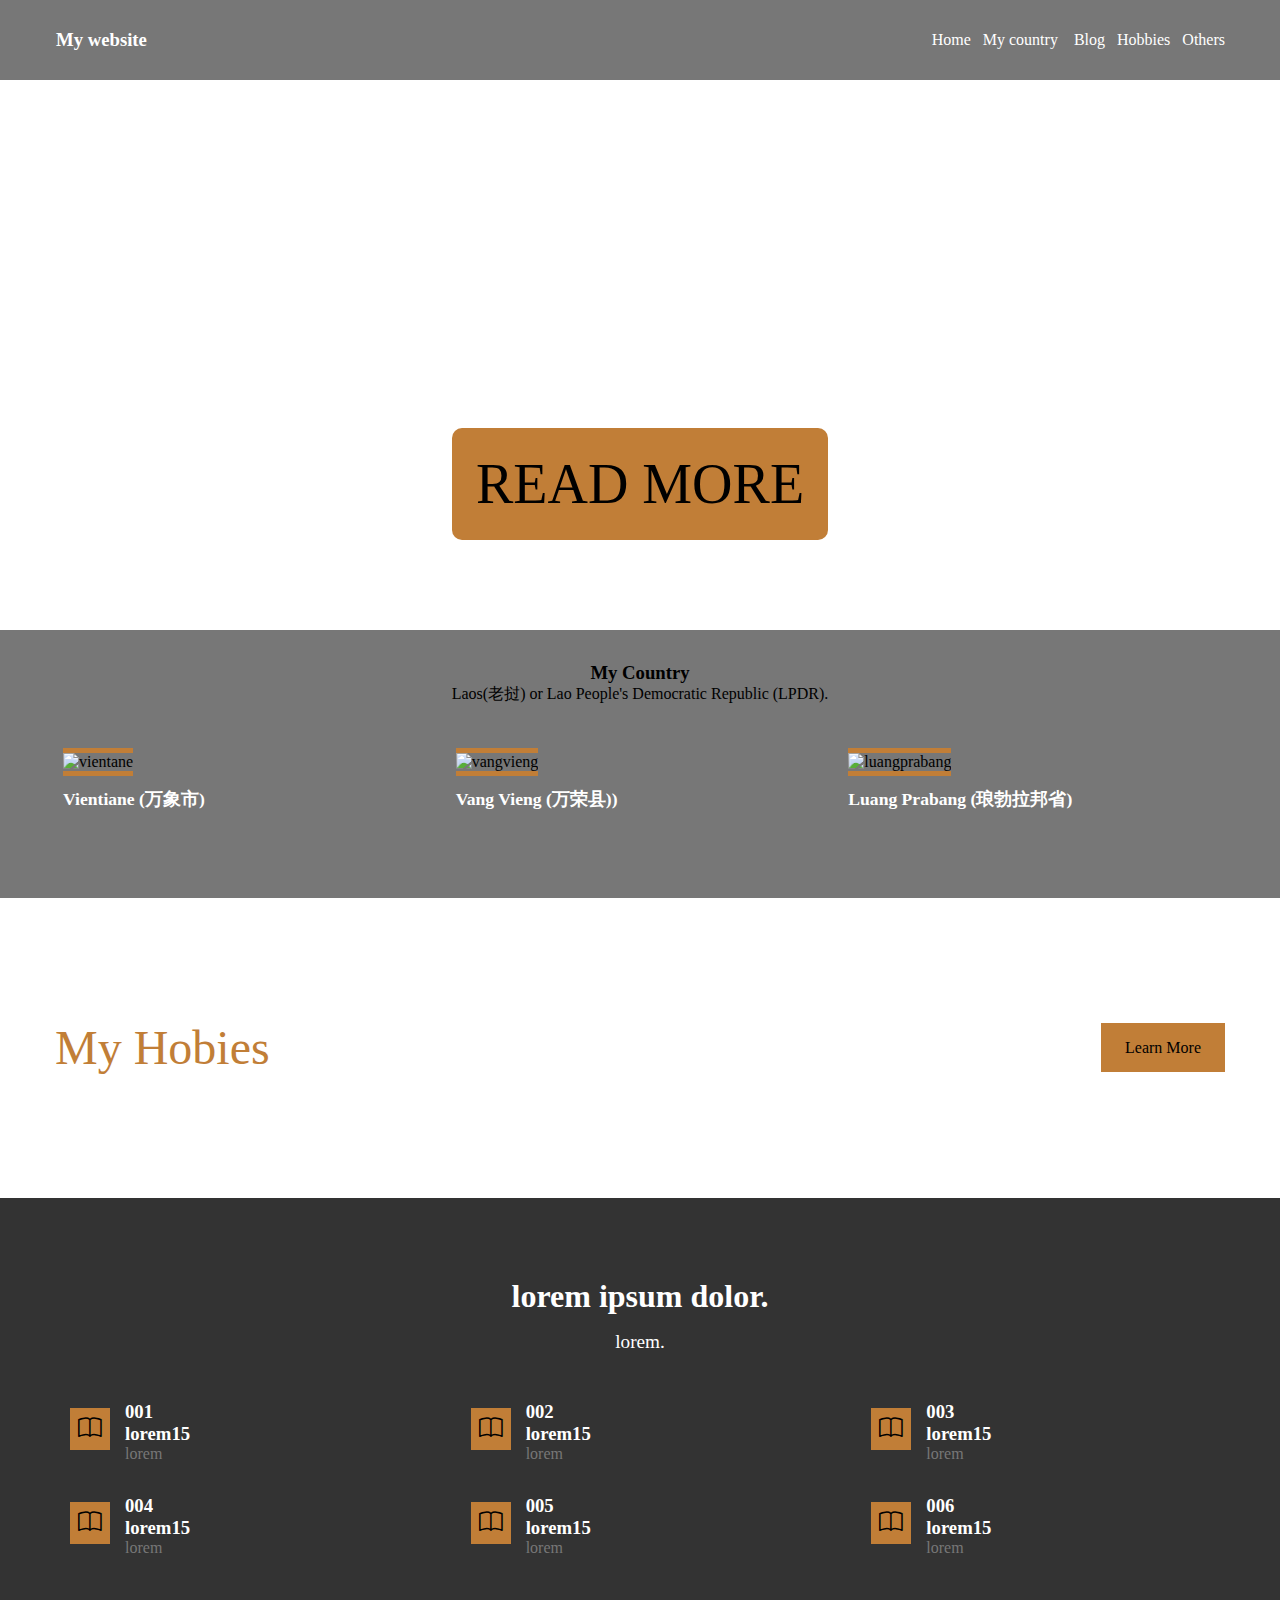
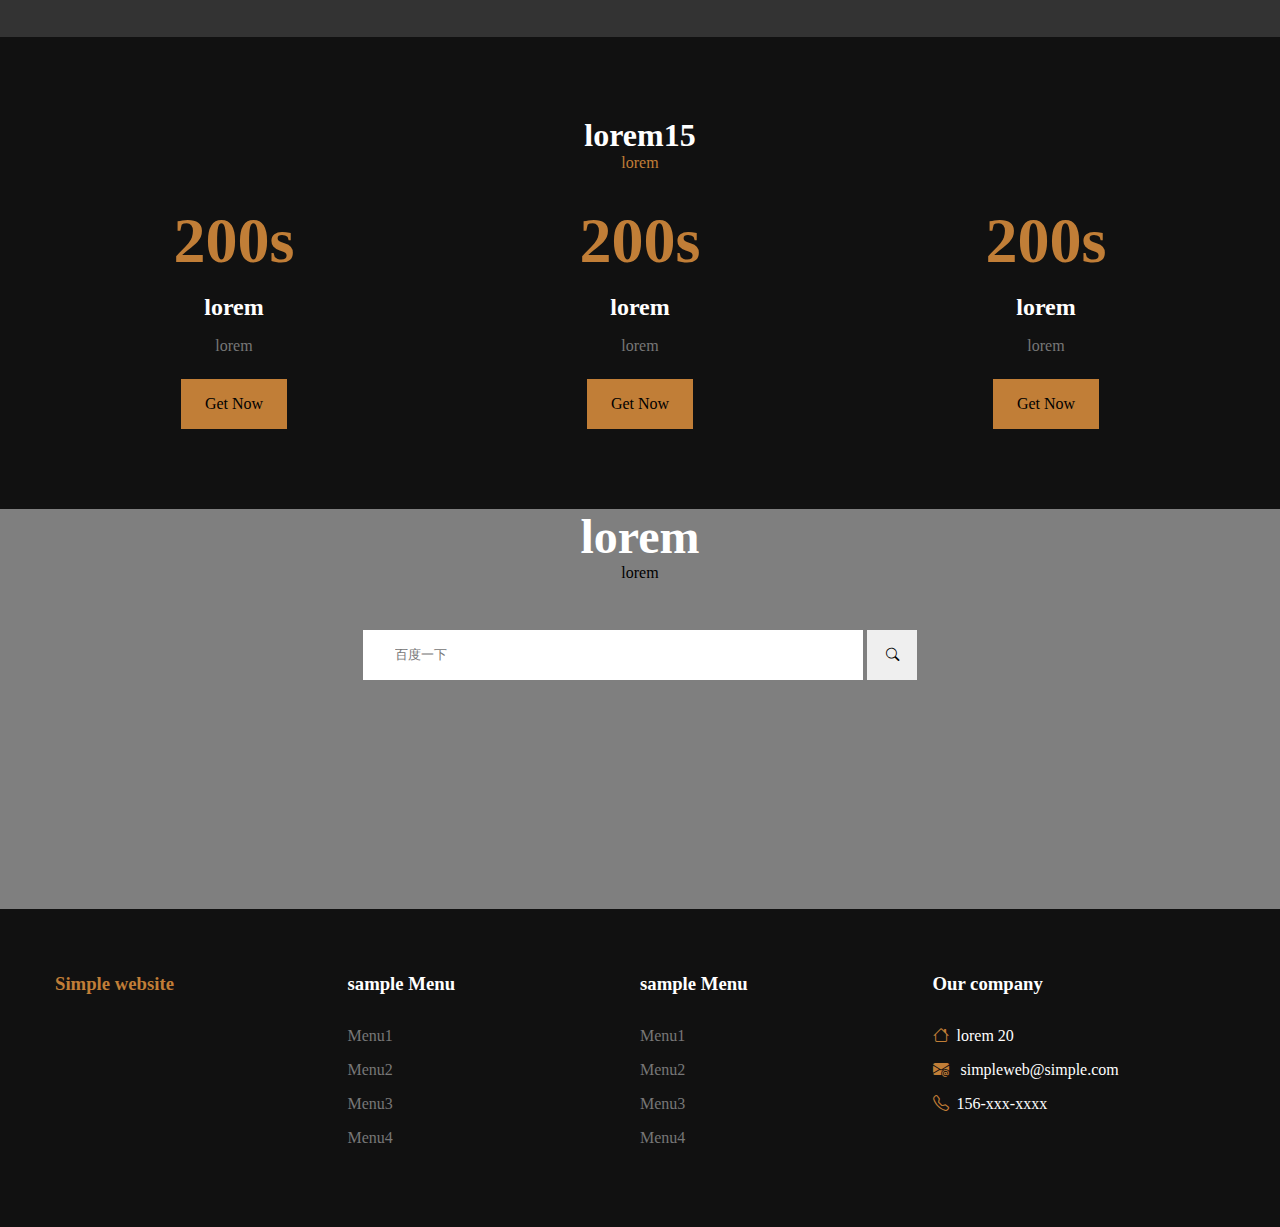
==== index.html @ 522b1e84 "Add files via upload" ====
<!doctype html>
<html>
<head>
<meta charset="utf-8">
<title>Index</title>
<link rel="stylesheet" href="main1.css">
	<link
    rel="stylesheet" href="https://cdnjs.cloudflare.com/ajax/libs/animate.css/4.1.1/animate.min.css"
  />
<link rel="stylesheet" href="https://cdn.jsdelivr.net/npm/bootstrap-icons@1.11.3/font/bootstrap-icons.min.css">
</head>

<body>
	<!-- nav section-->
	<nav>
		<div class="container">
			<div class="nav-con">
				<div class="logo">
					<h3><li><a href="Index.html"> My website </a></li></h3>
				</div>
					<ul class="menu">
						<li><a href="Index.html"> Home </a></li>
						<li><a href="About_Laos.html" target="_blank"> &nbsp; &nbsp;My country&nbsp; &nbsp;&nbsp;</a></li>
						<li><a href="Blog.html" target="_blank"> Blog </a></li>
						<li><a href="Hobbies.html" target="_blank"> &nbsp; &nbsp;Hobbies</a></li>
						<li><a href="others.html" target="_blank"> &nbsp; &nbsp;Others</a></li>
					</ul>
			</div>
		</div>
	</nav>
	<!-- nav section-->
	
	<!-- Banner section-->
	<section class="banner">
		<div class="banner-info">
		  <h1 class="animate__animated animate__pulse animate__repeat-3"> Welcome to My Website </h1>
		  <a  href="#" class="banner-btn"> Read More
			</a>
			</div>
		</section>
	
	<!-- Banner section-->
	
	<!-- Blog section-->
	<section class="blog">
		<div class="container">
			<div class="blog-con"> 
				<div class="blog-tiltle"> 
					<h3> My Country</h3>
					<p> Laos(老挝) or Lao People's Democratic Republic (LPDR). </p>
				</div>
				<div class="blog-post-con">
				 	<div class="blog-post">
						
						<img src="image/thatlung.jpg" alt="vientane"> 
						<h3> Vientiane (万象市) </h3>
					 	
					</div>
					
					<div class="blog-post">
						
					 	<img src="image/vang-vieng.jpg"  alt="vangvieng" >
					  	<h3> Vang Vieng (万荣县)) </h3>
					 	
					 </div>
					<div class="blog-post">
						
					 	<img src="image/luang-prabang.jpg" alt="luangprabang" >
					  	<h3> Luang Prabang (琅勃拉邦省) </h3>
					</div>
				</div>
			</div>
		</div>
		</section>
	
	<!-- Blog section-->
	<!-- CTA section-->
	<section class="cta">
		<div class="container">
		<div class="cta-con">
			<div class="cta-title">
			<p> My Hobies </p>
			</div>
			<div class="cta-btn-box">
				<a href="Hobbies.html" class="cta-btn"> Learn More</a>
			</div>
			</div>
		</div>
	</section>
	<!-- CTA section-->
	<!-- services section-->
	<div class="services">
		<div class="container">
			<div class="service-con">
				<div class="services-title">
					<h3> lorem ipsum dolor. </h3>
					<p> lorem. </p>
				</div>
				<div class="services-items">
					<div class="services-item">
						<div class="services-icon">
							<i class="bi bi-book"></i>
						</div>
					<div class="services-info"> 
						<h3> 001 <br> lorem15</h3>
						<p> lorem </p>
					</div>
				</div>
				<div class="services-item">
					<div class="services-icon">
						<i class="bi bi-book"></i>
					</div>
					<div class="services-info"> 
						<h3>002 <br> lorem15</h3>
						<p> lorem </p>
					</div>
				</div>
				<div class="services-item">
					<div class="services-icon">
						<i class="bi bi-book"></i>
					</div>
					<div class="services-info"> 
						<h3>003 <br> lorem15</h3>
						<p> lorem </p>
					</div>
				</div>
				<div class="services-item">
					<div class="services-icon">
						<i class="bi bi-book"></i>
					</div>
					<div class="services-info"> 
					<h3> 004 <br>lorem15</h3>
					<p> lorem </p>
					</div>
				</div>
				<div class="services-item">
					<div class="services-icon">
						<i class="bi bi-book"></i>
					</div>
					<div class="services-info"> 
						<h3> 005 <br>lorem15</h3>
						<p> lorem </p>
					</div>
				</div>
				<div class="services-item">
					<div class="services-icon">
						<i class="bi bi-book"></i>
					</div>
					<div class="services-info"> 
						<h3>006 <br> lorem15</h3>
						<p> lorem </p>
					</div>
				</div>
				</div>
				
			</div>
		</div>
	</div>
	<!-- services section-->
	
	<!-- pricing section-->
	<section class="pricing">
		<div class="container">
			<div class="pricing-con">
				<div class="pricing-title">
					<h3> lorem15</h3>
					<p> lorem </p>
				</div>
				<div class="pricing-box">
					<div class="pricing-info">
						<h3> 200s</h3>
						<h4> lorem </h4>
						<p> lorem </p>
						<a href="#" class="pricing-btn">Get Now</a>
					</div>
					<div class="pricing-info">
						<h3> 200s</h3>
						<h4> lorem </h4>
						<p> lorem </p>
						<a href="#" class="pricing-btn">Get Now</a>
					</div>
					<div class="pricing-info">
						<h3> 200s</h3>
						<h4> lorem </h4>
						<p> lorem </p>
						<a href="#" class="pricing-btn">Get Now</a>
					</div>
				
				</div>
			</div>
		
		</div>
	</section>
	
	<!-- pricing section-->
	
	<!-- Search section-->
<section class="search">
		<div class="container">
			<div class="serach-con">
			  <div class="search-title">
					<h3> lorem </h3>
					<p> lorem </p>
					<div class="search-input">
						<form action="https://www.baidu.com/" target="_blank">
							<input type="text" placeholder="百度一下" class="search-text">
						<button type="submit" class="search-submit"> <i class="bi bi-search"></i></button>
						</form>
							  
				  </div>
			  </div>
			</div>
		</div>
	</section>
	<!-- Search section-->
	
	<!-- footer section-->
	<footer>
	  <div class="container">
	    <div class="footer-con">
		  <div class="footer-item">
			<h3>
			  Simple website</h3>
			</div>
<div class="footer-item">
		<h3> sample Menu </h3>
			  <ul> 
			  	<li> <a href="#"> Menu1</a></li>
				  <li> <a href="#"> Menu2</a></li>
				   <li> <a href="#"> Menu3</a></li>
				   <li> <a href="#"> Menu4</a></li>
				  
			  </ul>
		  </div>
			<div class="footer-item">
			<h3> sample Menu </h3>
			  <ul> 
			  	<li> <a href="#"> Menu1</a></li>
				  <li> <a href="#"> Menu2</a></li>
				   <li> <a href="#"> Menu3</a></li>
				   <li> <a href="#"> Menu4</a></li>
				  
			  </ul>
			</div>
			<div class="footer-item">
				<h3> Our company </h3>
			  <ul> 
			 	<li> <i class="bi bi-house"></i>lorem 20 </li>
				  <li> <i class="bi bi-envelope-at-fill"></i> simpleweb@simple.com</li>
				  <li> <i class="bi bi-telephone"></i>156-xxx-xxxx </li>
				   
			  </ul>
			</div>
	    </div>
	  </div>
    </footer>
	<!-- footer section-->
</body>
</html>
---- main1.css ----
:root {
	--yellow: #C17E37;
	--white: #fff;
	--black: #333;
	--grey: #777;
	--ttl: #F8D570;
}

* {
	margin: 0;
	padding: 0;
	box-sizing: border-box;
}
.logo h3 li a {
	color: var(--white);
	text-decoration: none;
}
.logo h3 li {
	list-style: none;
	margin: 1px;
}
.container {
	max-width: 1170px;
	margin: 0 auto;
}

/*-----nav section----*/
nav {
	background-color: var(--grey);
	color: var(--white);
	height: 80px;
}
.animate__animated .animate__pulse .animate__repeat-3{
	animation-duration: 10s;
	animate-repeat: 3;
}
.nav-con {
	display: flex;
	justify-content: space-between;
	height: 80px;
	align-items: center;
}
ul.menu {
	display: flex;
	list-style: none;
}
ul.menu li {
	margin: 0;
}
ul.menu li a {
	color: #fff;
	text-decoration: none;
}
/*-----nav section----*/

/*-----Banner section----*/
.banner {
	height: 550px;
	background-color: darkgrey;
	display: flex;
	justify-content: center;
	align-items: center;
	background: url("image/lewis-kang-ethe-ngugi-f5pTwLHCsAg-unsplash.jpg");
	box-shadow: inset 0 0 1 2000px rgb(0,0,0,3);
	background-position: center;
	background-size: cover;
	text-align: center;
}
.banner-info {
	font-size: 3.5rem;
	text-transform: uppercase;
	color: var(--white);
	
}

.banner-info .banner-btn {
	margin-top: auto;
	display: inline-block;
	background-color: #C17E37;
	color: #000;
	text-decoration: none;
	padding: 1.5rem;
	border-radius: 10px;
}
/*-----Banner section----*/

/*-----Blog section----*/
.blog {
	background: var(--grey);
	height: auto;
	padding: 2rem 0;
}
.blog-tiltle {
	text-align: center;
}
.blog-title h3 {
	color: var(--white);
	font-size: 2rem;
	
}
.blog-title p {
	color: var(--yellow);
	font-size: 1.2rem;
	
}
.blog-post-con {
	margin: 1.5rem 0;
	display: grid;
	grid-template-columns: repeat(3,1fr);
	grid-gap: 0.5rem;
	align-items: center;
}
.blog-post {
	display: block;
	margin: 1rem 0.5rem;
	padding: 0.2rem 0;
	
}
.blog-post img {
	width: 250px;
	height: 130px;
	border-bottom: 5px solid var(--yellow);
	border-top: 5px solid var(--yellow);
	
}
.blog-post h3 {
	color: var(--white);
	font-size: 1.1rem;
	margin: .7rem 0;
}


/*-----Blog section----*/
/*-----CTA section----*/
.cta {
	height: 300px;
	/*-----Background red;----*/
	background: url("image/Screenshot 2023-08-18 012110.png");
	background-size: cover;
	background-position: center;
	
}
.cta-con {
	display: flex;
	justify-content: space-between;
	height: 300px;
	align-items: center;
}
.cta-title {
	font-size: 3rem;
	color: var(--yellow);
	
}
.cta-btn{
	background: var(--yellow);
	color: #000;
	padding: 1rem 1.5rem;
	text-decoration: none;
}

/*-----CTA section----*/

/*-----services section----*/
.services {
	height: auto;
	background: var(--black);
	color: var(--white);
	padding: 5rem 0;
	
}
.services-title {
	text-align: center;
}
.services-title h3 {
	font-size: 2rem;
	color: var(--white);
	
}
.services-title p {
	font-size: 1.2rem;
	color: var(--yellow);
}
.services-items {
	margin-top: 3rem;
	display: grid;
	grid-template-columns: repeat(3,1fr);
	grid-gap: 2rem;
}
.services-item {
	display: flex;

}
.services-icon {
	margin: 15px;
}
.services-icon .bi-book {
	font-size: 1.5rem;
	background: var(--yellow);
	color: #000;
	padding: 0.5rem;
}
.services-info p {
	color: var(--grey);
}
/*-----services section----*/
/*-----pricing section----*/
.pricing {
	background: #111;
	height: auto;
	padding: 5rem 0;
	
}
.pricing-title {
	text-align: center;
}

.pricing-title h3 {
	font-size: 2rem;
	color: var(--white)
}

.pricing-title p {
	color: var(--yellow);
}
.pricing-box {
	display: grid;
	grid-template-columns: repeat(3,1fr);
	grid-gap: 3rem;
	color: var(--white);
	text-align: center;
}
.pricing-info h3 {
	margin-top: 2rem;
	font-size: 4rem;
	color: var(--yellow);
	
}
.pricing-info h4 {
	font-size: 1.5rem;
	margin: 1rem 0;
	
}
.pricing-info p{
	color: var(--grey);
}
.pricing-btn {
	background: var(--yellow);
	color: #000;
	padding: 1rem 1.5rem;
	display: inline-block;
	margin-top: 1.5rem;
	text-decoration: none;
}
/*-----pricing section----*/

/*-----search section----*/
.search {
	height: 400px;
	background: red;
	background: url("image/annie-spratt-QckxruozjRg-unsplash.jpg");
	background-position: center;
	background-size: cover;
	box-shadow: inset 0 0 0 2000px rgb(0,0,0,0.5);
}
.search-con {
	text-align: center;
	display: flex;
	justify-content: center;
	align-items: center;
	height: 400px;
	
}
.search-title {
	text-align: center;
}
	
.search-title h3{
	color: var(--white);
	font-size: 3rem;
	
}
.services-title p {
	color: var(--white);
	font-size: 1.2rem;
	margin-top: 1rem;
	
}
.search-input {
	margin-top: 3rem;
	display: flex;
	justify-content: center;
	
}
.search-text {
	padding: .5rem 2rem;
	width: 500px;
	height: 50px;
	border: none;
	outline: none;
}
.search-submit {
	width: 50px;
	height: 50px;
	border: none;
	outline: none;
	cursor: pointer;
}
/*-----search section----*/

/*-----footer section----*/
footer {
	height: auto;
	background: #111;
	padding: 4rem 0;
}
.footer-con {
	display: grid;
	grid-template-columns: repeat(4,1fr);
	color: var(--white);
}
.footer-item:nth-child(1) h3 {
	color: var(--yellow);
}

.footer-item h3 {
	margin-bottom: 2rem ;
}

.footer-item ul {
	list-style: none;
}

.footer-item ul li {
	margin: 1rem 0;
}

.footer-item a {
	color: var(--grey);
	text-decoration: none;
}
.footer-item .bi-house,
.footer-item .bi-envelope-at-fill,
.footer-item .bi-telephone {
	color: var(--yellow);
	margin-right: 0.5rem;
}

/*-----footer section----*/

/*-----Banner section----*/
.l-banner {
	height: 350px;
	background-color: white;
	display: flex;
	justify-content: left;
	align-items: center;
	background: url("image/thatlung.jpg");
	box-shadow: inset 0 0 1 2000px rgb(0,0,0,3);
	background-position: center;
	background-size: cover;
	text-align: left;
	padding: 0 1rem;
}
.l-banner-info {
	font-size: 2rem;
	text-transform: uppercase;
	color: var(--white);
	
}

/*-----Banner section----*/
/*-----aboutlaos section----*/
.lao-blog-con {
	display: flex;
	background: var(--ttl);
	background-size: cover;
}
.lao-blog-post {
	align-content: center;
}
.lao-blog-post img {
	
	align-items: flex-end;
}
/*-----aboutlaos section----*/
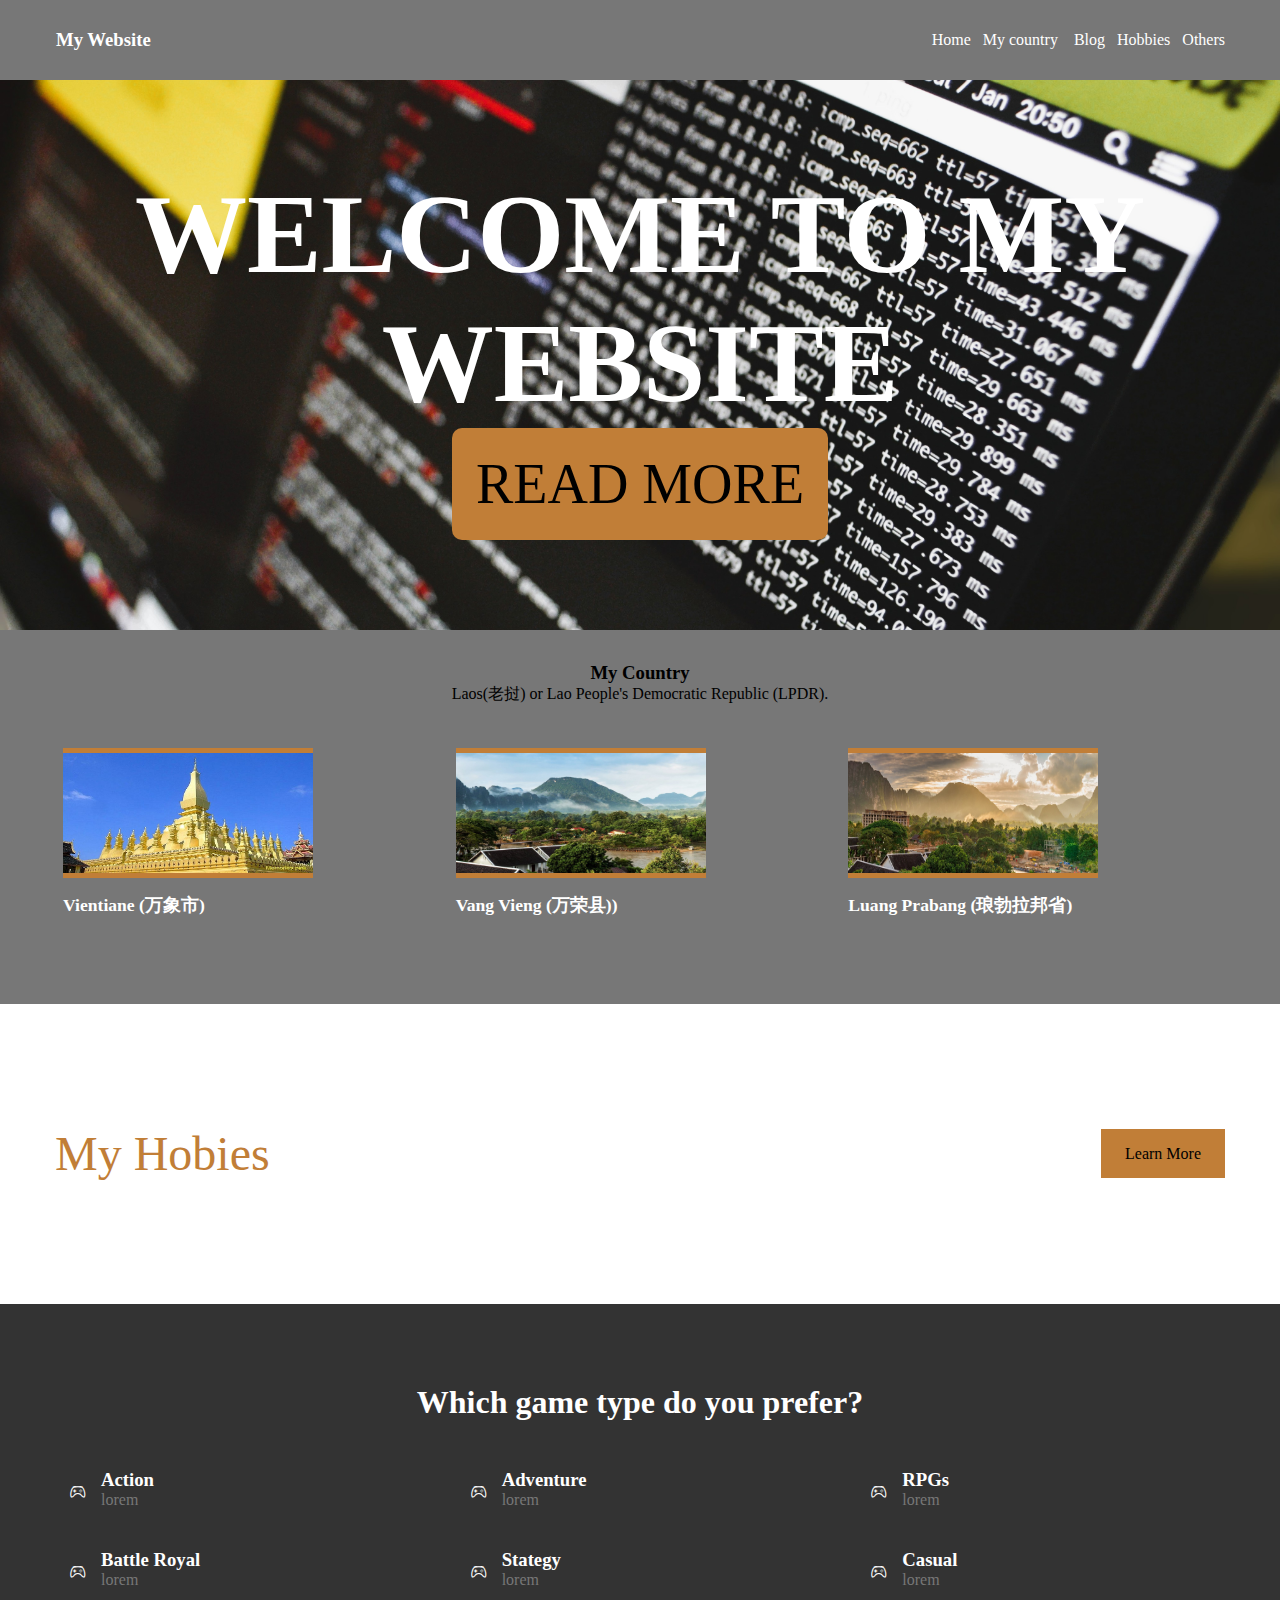
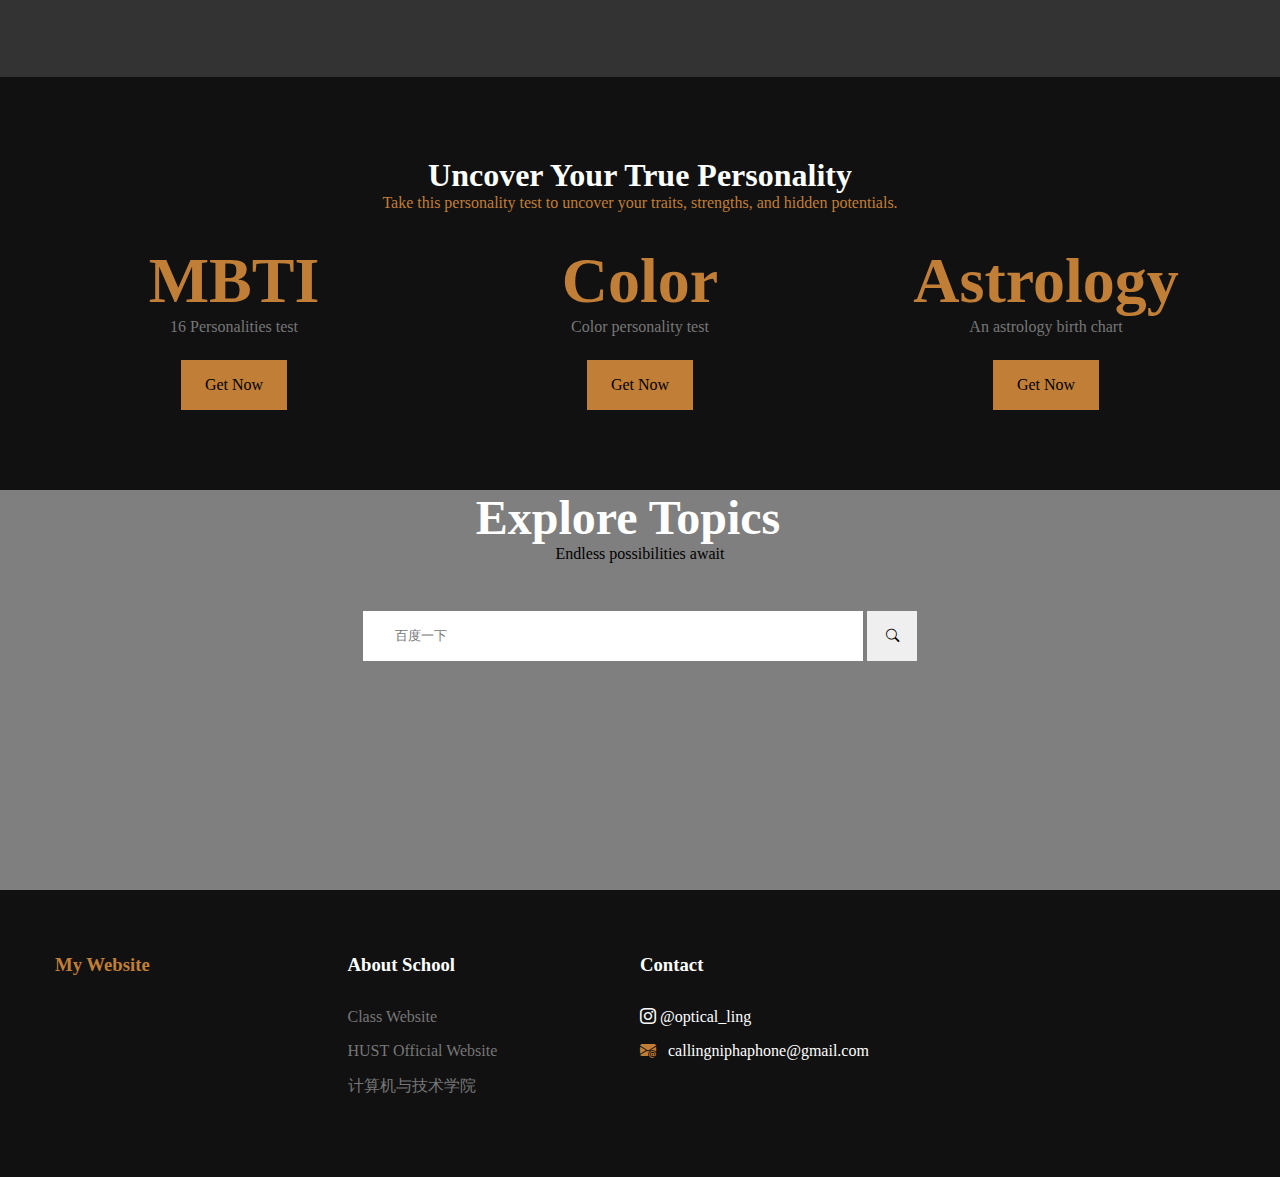
==== commit 1e9355af: "Add files via upload" ====
--- a/index.html
+++ b/index.html
@@ -16,7 +16,7 @@
 		<div class="container">
 			<div class="nav-con">
 				<div class="logo">
-					<h3><li><a href="Index.html"> My website </a></li></h3>
+					<h3><li><a href="Index.html"> My Website </a></li></h3>
 				</div>
 					<ul class="menu">
 						<li><a href="Index.html"> Home </a></li>
@@ -93,63 +93,63 @@
 		<div class="container">
 			<div class="service-con">
 				<div class="services-title">
-					<h3> lorem ipsum dolor. </h3>
-					<p> lorem. </p>
+					<h3> Which game type do you prefer? </h3>
+					
 				</div>
 				<div class="services-items">
 					<div class="services-item">
 						<div class="services-icon">
-							<i class="bi bi-book"></i>
+							<i class="bi bi-controller"></i>
 						</div>
 					<div class="services-info"> 
-						<h3> 001 <br> lorem15</h3>
-						<p> lorem </p>
-					</div>
-				</div>
-				<div class="services-item">
-					<div class="services-icon">
-						<i class="bi bi-book"></i>
-					</div>
-					<div class="services-info"> 
-						<h3>002 <br> lorem15</h3>
-						<p> lorem </p>
-					</div>
-				</div>
-				<div class="services-item">
-					<div class="services-icon">
-						<i class="bi bi-book"></i>
-					</div>
-					<div class="services-info"> 
-						<h3>003 <br> lorem15</h3>
-						<p> lorem </p>
-					</div>
-				</div>
-				<div class="services-item">
-					<div class="services-icon">
-						<i class="bi bi-book"></i>
-					</div>
-					<div class="services-info"> 
-					<h3> 004 <br>lorem15</h3>
+						<h3> Action</h3>
+						<p> lorem </p>
+					</div>
+				</div>
+				<div class="services-item">
+					<div class="services-icon">
+						<i class="bi bi-controller"></i>
+					</div>
+					<div class="services-info"> 
+						<h3> Adventure</h3>
+						<p> lorem </p>
+					</div>
+				</div>
+				<div class="services-item">
+					<div class="services-icon">
+						<i class="bi bi-controller"></i>
+					</div>
+					<div class="services-info"> 
+						<h3> RPGs</h3>
+						<p> lorem </p>
+					</div>
+				</div>
+				<div class="services-item">
+					<div class="services-icon">
+						<i class="bi bi-controller"></i>
+					</div>
+					<div class="services-info"> 
+					<h3> Battle Royal </h3>
 					<p> lorem </p>
 					</div>
 				</div>
 				<div class="services-item">
 					<div class="services-icon">
-						<i class="bi bi-book"></i>
-					</div>
-					<div class="services-info"> 
-						<h3> 005 <br>lorem15</h3>
-						<p> lorem </p>
-					</div>
-				</div>
-				<div class="services-item">
-					<div class="services-icon">
-						<i class="bi bi-book"></i>
-					</div>
-					<div class="services-info"> 
-						<h3>006 <br> lorem15</h3>
-						<p> lorem </p>
-					</div>
+						<i class="bi bi-controller"></i>
+					</div>
+					<div class="services-info"> 
+						<h3> Stategy </h3>
+						<p> lorem </p>
+					</div>
+				</div>
+				<div class="services-item">
+					<div class="services-icon">
+						<i class="bi bi-controller"></i>
+					</div>
+					<div class="services-info"> 
+						<h3>Casual&nbsp;</h3>
+						<p> lorem </p>
+				  </div>
 				</div>
 				</div>
 				
@@ -163,33 +163,31 @@
 		<div class="container">
 			<div class="pricing-con">
 				<div class="pricing-title">
-					<h3> lorem15</h3>
-					<p> lorem </p>
+					<h3> Uncover Your True Personality</h3>
+					<p> Take this personality test to uncover your traits, strengths, and hidden potentials. </p>
 				</div>
 				<div class="pricing-box">
 					<div class="pricing-info">
-						<h3> 200s</h3>
-						<h4> lorem </h4>
-						<p> lorem </p>
-						<a href="#" class="pricing-btn">Get Now</a>
+						<h3> MBTI</h3>
+						<p> 16&nbsp;Personalities test </p>
+						<a href="https://www.16personalities.com/" target="_blank" class="pricing-btn">Get Now</a>
 					</div>
 					<div class="pricing-info">
-						<h3> 200s</h3>
-						<h4> lorem </h4>
-						<p> lorem </p>
-						<a href="#" class="pricing-btn">Get Now</a>
+						<h3> Color</h3>
+					  	<p> Color personality test </p>
+						<a href="https://www.testcolor.com/" target="_blank" class="pricing-btn">Get Now</a>
 					</div>
 					<div class="pricing-info">
-						<h3> 200s</h3>
-						<h4> lorem </h4>
-						<p> lorem </p>
-						<a href="#" class="pricing-btn">Get Now</a>
-					</div>
+						<h3> Astrology</h3>						
+						<p> An astrology birth chart </p>
+
+					  <a href="https://www.astro.com/horoscope" target="_blank" class="pricing-btn">Get Now</a>
+					</div>
+				</div>
 				
-				</div>
-			</div>
+		  </div>
+		</div>
 		
-		</div>
 	</section>
 	
 	<!-- pricing section-->
@@ -199,8 +197,8 @@
 		<div class="container">
 			<div class="serach-con">
 			  <div class="search-title">
-					<h3> lorem </h3>
-					<p> lorem </p>
+					<h3> Explore Topics&nbsp;&nbsp; </h3>
+					<p> Endless possibilities await </p>
 					<div class="search-input">
 						<form action="https://www.baidu.com/" target="_blank">
 							<input type="text" placeholder="百度一下" class="search-text">
@@ -220,35 +218,22 @@
 	    <div class="footer-con">
 		  <div class="footer-item">
 			<h3>
-			  Simple website</h3>
+			  My Website</h3>
 			</div>
 <div class="footer-item">
-		<h3> sample Menu </h3>
+		<h3> About School&nbsp;&nbsp; </h3>
 			  <ul> 
-			  	<li> <a href="#"> Menu1</a></li>
-				  <li> <a href="#"> Menu2</a></li>
-				   <li> <a href="#"> Menu3</a></li>
-				   <li> <a href="#"> Menu4</a></li>
-				  
+			  	<li> <a href="https://herbstwind.github.io/classweb" target="_blank"> Class Website </a></li>
+				  <li> <a href="https://hust.edu.cn/" target="_blank"> HUST Official Website </a></li>
+				  <li> <a href="http://www.cs.hust.edu.cn/" target="_blank"> 计算机与技术学院 </a></li>
 			  </ul>
 		  </div>
 			<div class="footer-item">
-			<h3> sample Menu </h3>
+				<h3> Contact </h3>
 			  <ul> 
-			  	<li> <a href="#"> Menu1</a></li>
-				  <li> <a href="#"> Menu2</a></li>
-				   <li> <a href="#"> Menu3</a></li>
-				   <li> <a href="#"> Menu4</a></li>
-				  
-			  </ul>
-			</div>
-			<div class="footer-item">
-				<h3> Our company </h3>
-			  <ul> 
-			 	<li> <i class="bi bi-house"></i>lorem 20 </li>
-				  <li> <i class="bi bi-envelope-at-fill"></i> simpleweb@simple.com</li>
-				  <li> <i class="bi bi-telephone"></i>156-xxx-xxxx </li>
-				   
+			 	<li> <i class="bi bi-instagram"></i> @optical_ling </li>
+				 <li> <i class="bi bi-envelope-at-fill"></i> callingniphaphone@gmail.com</li>
+				 
 			  </ul>
 			</div>
 	    </div>
--- a/main1.css
+++ b/main1.css
@@ -60,7 +60,7 @@
 	display: flex;
 	justify-content: center;
 	align-items: center;
-	background: url("image/lewis-kang-ethe-ngugi-f5pTwLHCsAg-unsplash.jpg");
+	background: url("./image/lewis-kang-ethe-ngugi-f5pTwLHCsAg-unsplash.jpg");
 	box-shadow: inset 0 0 1 2000px rgb(0,0,0,3);
 	background-position: center;
 	background-size: cover;
@@ -135,7 +135,7 @@
 .cta {
 	height: 300px;
 	/*-----Background red;----*/
-	background: url("image/Screenshot 2023-08-18 012110.png");
+	background: url("./image/Screenshot 2023-08-18 012110.png");
 	background-size: cover;
 	background-position: center;
 	
@@ -257,7 +257,7 @@
 .search {
 	height: 400px;
 	background: red;
-	background: url("image/annie-spratt-QckxruozjRg-unsplash.jpg");
+	background: url("./image/annie-spratt-QckxruozjRg-unsplash.jpg");
 	background-position: center;
 	background-size: cover;
 	box-shadow: inset 0 0 0 2000px rgb(0,0,0,0.5);
@@ -354,7 +354,7 @@
 	display: flex;
 	justify-content: left;
 	align-items: center;
-	background: url("image/thatlung.jpg");
+	background: url("./image/thatlung.jpg");
 	box-shadow: inset 0 0 1 2000px rgb(0,0,0,3);
 	background-position: center;
 	background-size: cover;
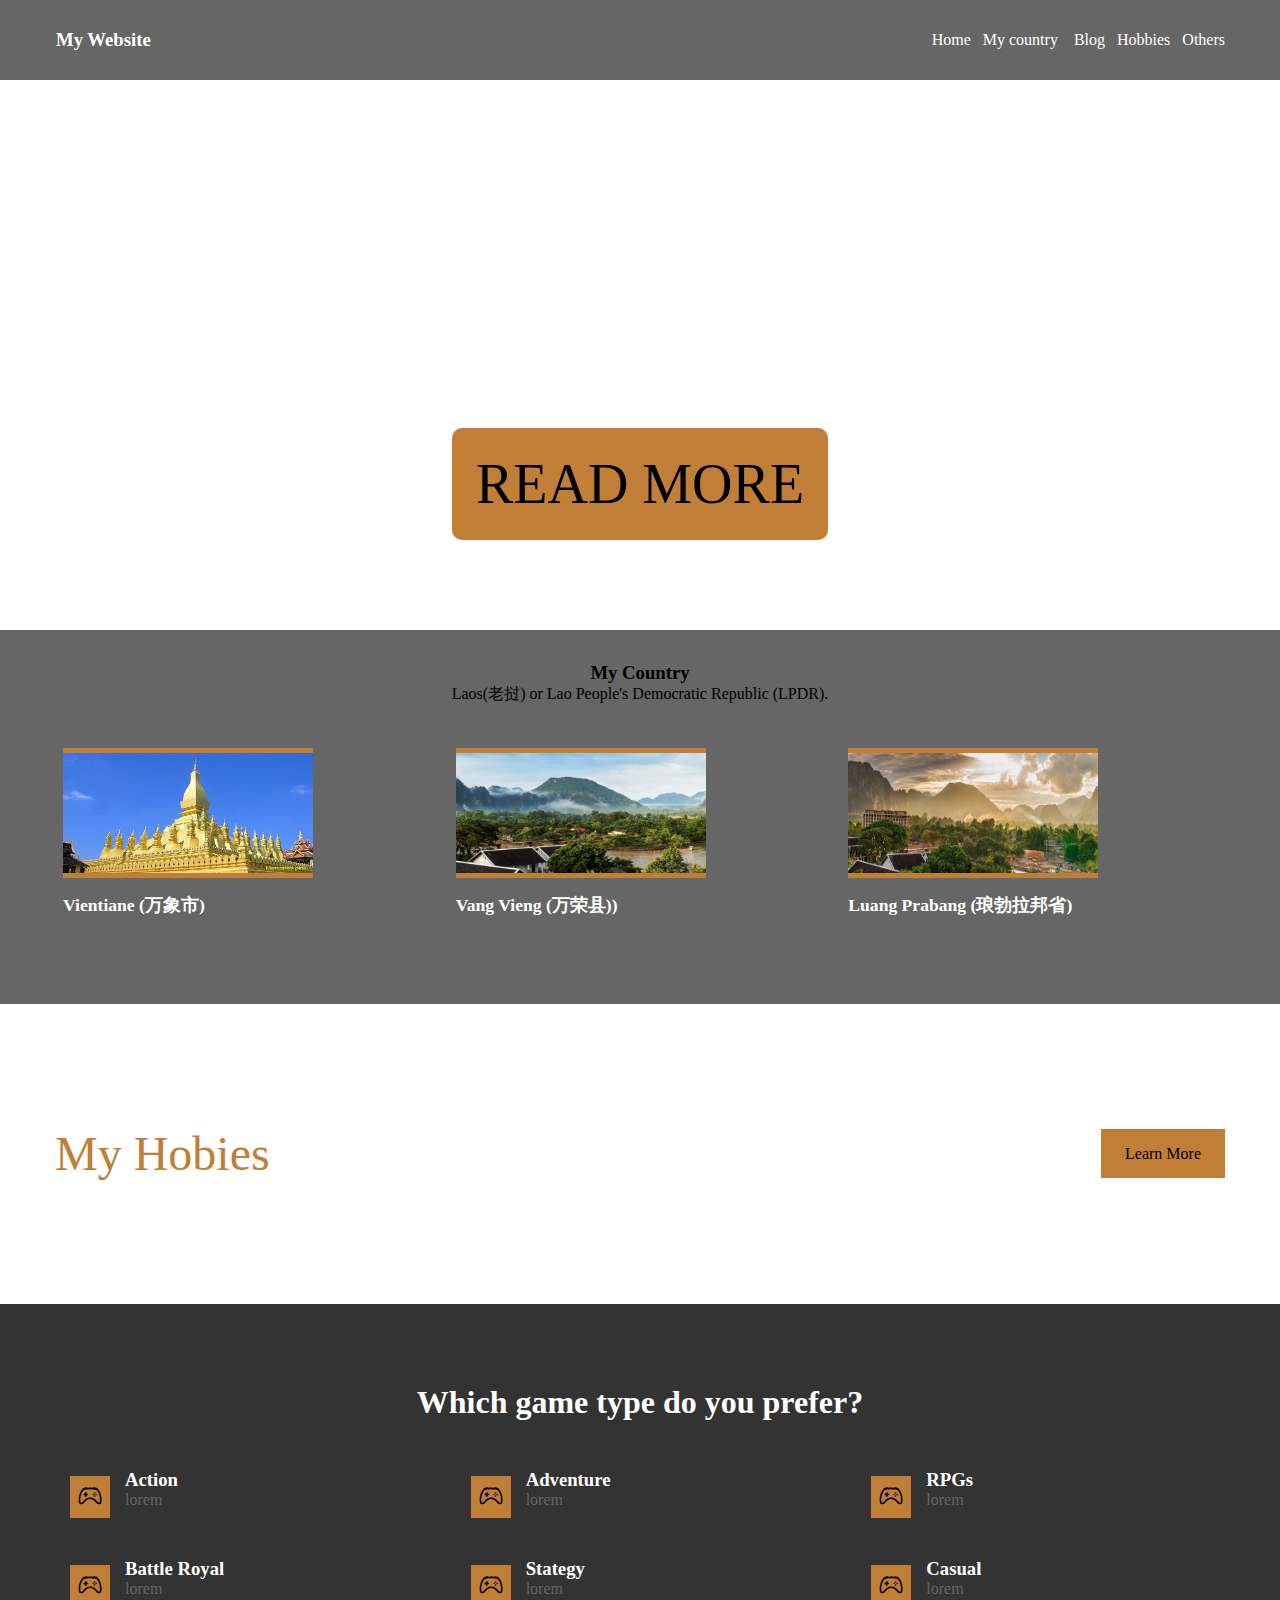
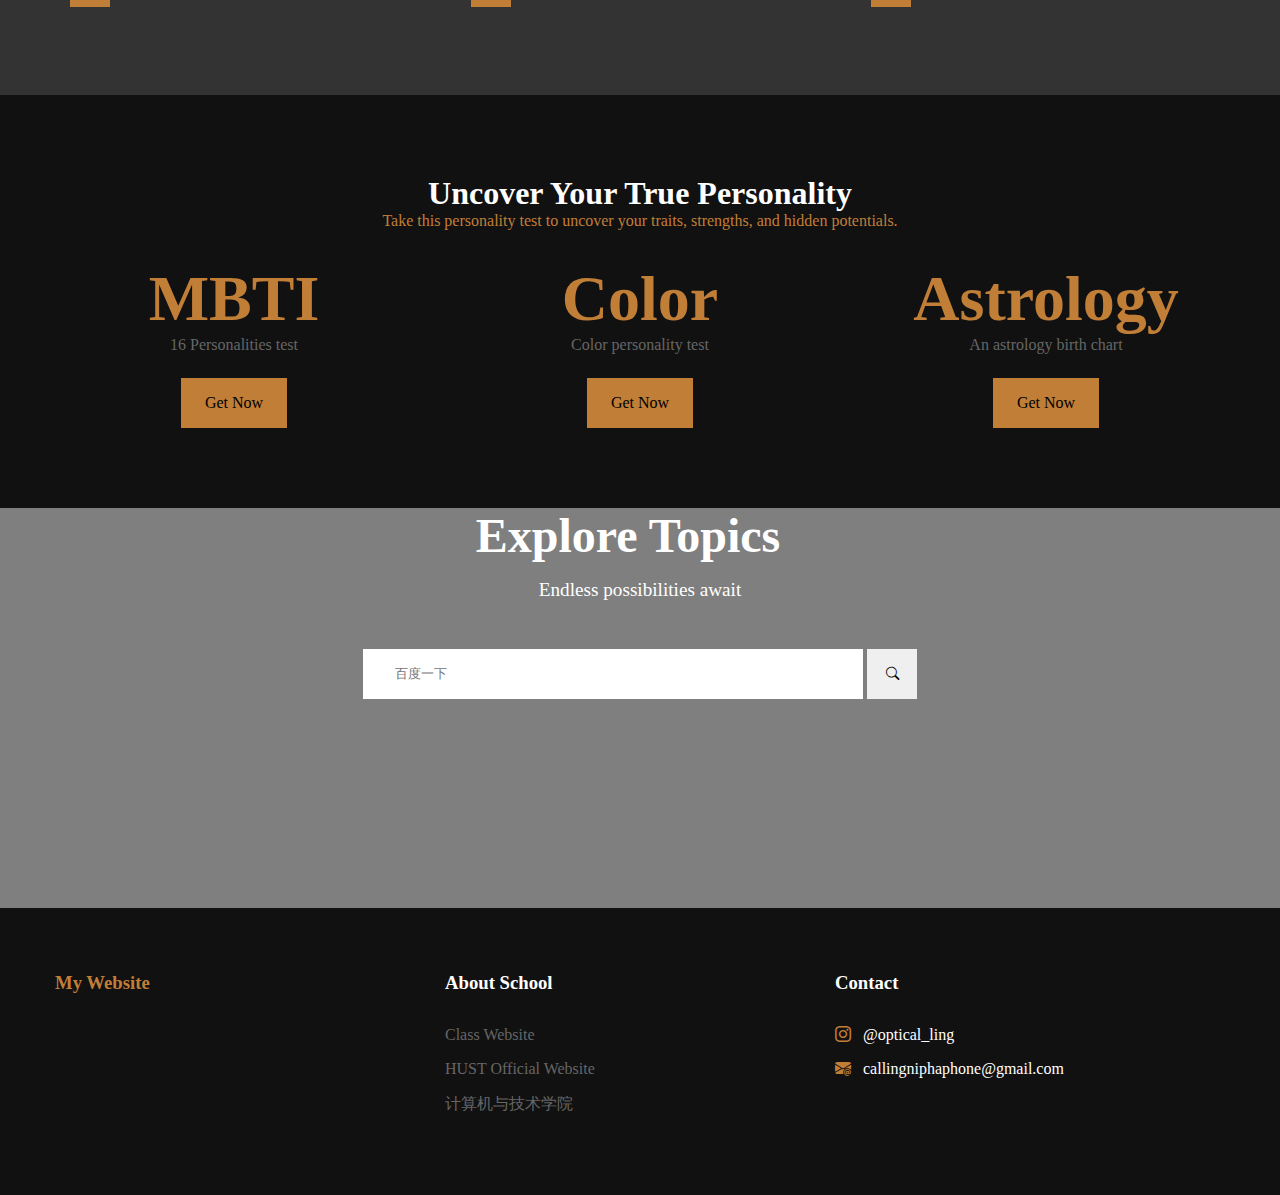
==== commit ed2ed05c: "Add files via upload" ====
--- a/index.html
+++ b/index.html
@@ -3,7 +3,7 @@
 <head>
 <meta charset="utf-8">
 <title>Index</title>
-<link rel="stylesheet" href="main1.css">
+<link rel="stylesheet" href="./web/main1.css">
 	<link
     rel="stylesheet" href="https://cdnjs.cloudflare.com/ajax/libs/animate.css/4.1.1/animate.min.css"
   />
@@ -16,14 +16,14 @@
 		<div class="container">
 			<div class="nav-con">
 				<div class="logo">
-					<h3><li><a href="Index.html"> My Website </a></li></h3>
+					<h3><li><a href="index.html"> My Website </a></li></h3>
 				</div>
 					<ul class="menu">
-						<li><a href="Index.html"> Home </a></li>
-						<li><a href="About_Laos.html" target="_blank"> &nbsp; &nbsp;My country&nbsp; &nbsp;&nbsp;</a></li>
-						<li><a href="Blog.html" target="_blank"> Blog </a></li>
-						<li><a href="Hobbies.html" target="_blank"> &nbsp; &nbsp;Hobbies</a></li>
-						<li><a href="others.html" target="_blank"> &nbsp; &nbsp;Others</a></li>
+						<li><a href="index.html"> Home </a></li>
+						<li><a href="./web/About_Laos.html" target="_blank"> &nbsp; &nbsp;My country&nbsp; &nbsp;&nbsp;</a></li>
+						<li><a href="./web/Blog.html" target="_blank"> Blog </a></li>
+						<li><a href="./web/Hobbies.html" target="_blank"> &nbsp; &nbsp;Hobbies</a></li>
+						<li><a href="./web/others.html" target="_blank"> &nbsp; &nbsp;Others</a></li>
 					</ul>
 			</div>
 		</div>
@@ -52,20 +52,20 @@
 				<div class="blog-post-con">
 				 	<div class="blog-post">
 						
-						<img src="image/thatlung.jpg" alt="vientane"> 
+						<img src="./image/thatlung.jpg" alt="vientane"> 
 						<h3> Vientiane (万象市) </h3>
 					 	
 					</div>
 					
 					<div class="blog-post">
 						
-					 	<img src="image/vang-vieng.jpg"  alt="vangvieng" >
+					 	<img src="./image/vang-vieng.jpg"  alt="vangvieng" >
 					  	<h3> Vang Vieng (万荣县)) </h3>
 					 	
 					 </div>
 					<div class="blog-post">
 						
-					 	<img src="image/luang-prabang.jpg" alt="luangprabang" >
+					 	<img src="./image/luang-prabang.jpg" alt="luangprabang" >
 					  	<h3> Luang Prabang (琅勃拉邦省) </h3>
 					</div>
 				</div>
@@ -82,7 +82,7 @@
 			<p> My Hobies </p>
 			</div>
 			<div class="cta-btn-box">
-				<a href="Hobbies.html" class="cta-btn"> Learn More</a>
+				<a href="./web/Hobbies.html" class="cta-btn"> Learn More</a>
 			</div>
 			</div>
 		</div>
--- a/web/main1.css
+++ b/web/main1.css
@@ -0,0 +1,351 @@
+:root {
+	--yellow: #C17E37;
+	--white: #fff;
+	--black: #333;
+	--grey: #666;
+	--ttl: #F8D570;
+	--skyblue: #5488E9;
+}
+
+* {
+	margin: 0;
+	padding: 0;
+	box-sizing: border-box;
+}
+.logo h3 li a {
+	color: var(--white);
+	text-decoration: none;
+}
+.logo h3 li {
+	list-style: none;
+	margin: 1px;
+}
+.container {
+	max-width: 1170px;
+	margin: 0 auto;
+}
+
+/*-----nav section----*/
+nav {
+	background-color: var(--grey);
+	color: var(--white);
+	height: 80px;
+}
+.animate__animated .animate__pulse .animate__repeat-3{
+	animation-duration: 10s;
+	animate-repeat: 3;
+}
+.nav-con {
+	display: flex;
+	justify-content: space-between;
+	height: 80px;
+	align-items: center;
+}
+ul.menu {
+	display: flex;
+	list-style: none;
+}
+ul.menu li {
+	margin: 0;
+}
+ul.menu li a {
+	color: #fff;
+	text-decoration: none;
+}
+/*-----nav section----*/
+
+/*-----Banner section----*/
+.banner {
+	height: 550px;
+	background-color: darkgrey;
+	display: flex;
+	justify-content: center;
+	align-items: center;
+	background: url("image/lewis-kang-ethe-ngugi-f5pTwLHCsAg-unsplash.jpg");
+	box-shadow: inset 0 0 1 2000px rgb(0,0,0,3);
+	background-position: center;
+	background-size: cover;
+	text-align: center;
+}
+.banner-info {
+	font-size: 3.5rem;
+	text-transform: uppercase;
+	color: var(--white);
+	
+}
+
+.banner-info .banner-btn {
+	margin-top: auto;
+	display: inline-block;
+	background-color: #C17E37;
+	color: #000;
+	text-decoration: none;
+	padding: 1.5rem;
+	border-radius: 10px;
+}
+/*-----Banner section----*/
+
+/*-----Blog section----*/
+.blog {
+	background: var(--grey);
+	height: auto;
+	padding: 2rem 0;
+}
+.blog-tiltle {
+	text-align: center;
+}
+.blog-title h3 {
+	color: var(--white);
+	font-size: 2rem;
+	
+}
+.blog-title p {
+	color: var(--yellow);
+	font-size: 1.2rem;
+	
+}
+.blog-post-con {
+	margin: 1.5rem 0;
+	display: grid;
+	grid-template-columns: repeat(3,1fr);
+	grid-gap: 0.5rem;
+	align-items: center;
+}
+.blog-post {
+	display: block;
+	margin: 1rem 0.5rem;
+	padding: 0.2rem 0;
+	
+}
+.blog-post img {
+	width: 250px;
+	height: 130px;
+	border-bottom: 5px solid var(--yellow);
+	border-top: 5px solid var(--yellow);
+	
+}
+.blog-post h3 {
+	color: var(--white);
+	font-size: 1.1rem;
+	margin: .7rem 0;
+}
+
+
+/*-----Blog section----*/
+/*-----CTA section----*/
+.cta {
+	height: 300px;
+	/*-----Background red;----*/
+	background: url("image/Screenshot 2023-08-18 012110.png");
+	background-size: cover;
+	background-position: center;
+	
+}
+.cta-con {
+	display: flex;
+	justify-content: space-between;
+	height: 300px;
+	align-items: center;
+}
+.cta-title {
+	font-size: 3rem;
+	color: var(--yellow);
+	
+}
+.cta-btn{
+	background: var(--yellow);
+	color: #000;
+	padding: 1rem 1.5rem;
+	text-decoration: none;
+}
+
+/*-----CTA section----*/
+
+/*-----services section----*/
+.services {
+	height: auto;
+	background: var(--black);
+	color: var(--white);
+	padding: 5rem 0;
+	
+}
+.services-title {
+	text-align: center;
+}
+.services-title h3 {
+	font-size: 2rem;
+	color: var(--white);
+	
+}
+.services-title p {
+	font-size: 1.2rem;
+	color: var(--yellow);
+}
+.services-items {
+	margin-top: 3rem;
+	display: grid;
+	grid-template-columns: repeat(3,1fr);
+	grid-gap: 2rem;
+}
+.services-item {
+	display: flex;
+
+}
+.services-icon {
+	margin: 15px;
+}
+.services-icon .bi-controller {
+	font-size: 1.5rem;
+	background: var(--yellow);
+	color: #000;
+	padding: 0.5rem;
+}
+.services-info p {
+	color: var(--grey);
+}
+/*-----services section----*/
+/*-----pricing section----*/
+.pricing {
+	background: #111;
+	height: auto;
+	padding: 5rem 0;
+	
+}
+.pricing-title {
+	text-align: center;
+}
+
+.pricing-title h3 {
+	font-size: 2rem;
+	color: var(--white)
+}
+
+.pricing-title p {
+	color: var(--yellow);
+}
+.pricing-box {
+	display: grid;
+	grid-template-columns: repeat(3,1fr);
+	grid-gap: 3rem;
+	color: var(--white);
+	text-align: center;
+}
+.pricing-info h3 {
+	margin-top: 2rem;
+	font-size: 4rem;
+	color: var(--yellow);
+	
+}
+.pricing-info h4 {
+	font-size: 1.5rem;
+	margin: 1rem 0;
+	
+}
+.pricing-info p{
+	color: var(--grey);
+}
+.pricing-btn {
+	background: var(--yellow);
+	color: #000;
+	padding: 1rem 1.5rem;
+	display: inline-block;
+	margin-top: 1.5rem;
+	text-decoration: none;
+}
+/*-----pricing section----*/
+
+/*-----search section----*/
+.search {
+	height: 400px;
+	background: red;
+	background: url("./image/annie-spratt-QckxruozjRg-unsplash.jpg");
+	background-position: center;
+	background-size: cover;
+	box-shadow: inset 0 0 0 2000px rgb(0,0,0,0.5);
+}
+.search-con {
+	text-align: center;
+	display: flex;
+	justify-content: center;
+	align-items: center;
+	height: 400px;
+	
+}
+.search-title {
+	text-align: center;
+}
+	
+.search-title h3{
+	color: var(--white);
+	font-size: 3rem;
+	
+}
+.search-title p {
+	color: var(--white);
+	font-size: 1.2rem;
+	margin-top: 1rem;
+	
+}
+.search-input {
+	margin-top: 3rem;
+	display: flex;
+	justify-content: center;
+	
+}
+.search-text {
+	padding: .5rem 2rem;
+	width: 500px;
+	height: 50px;
+	border: none;
+	outline: none;
+}
+.search-submit {
+	width: 50px;
+	height: 50px;
+	border: none;
+	outline: none;
+	cursor: pointer;
+}
+/*-----search section----*/
+
+/*-----footer section----*/
+footer {
+	height: auto;
+	background: #111;
+	padding: 4rem 0;
+}
+.footer-con {
+	display: grid;
+	grid-template-columns: repeat(3,1fr);
+	color: var(--white);
+}
+.footer-item:nth-child(1) h3 {
+	color: var(--yellow);
+}
+
+.footer-item h3 {
+	margin-bottom: 2rem ;
+}
+
+.footer-item ul {
+	list-style: none;
+}
+
+.footer-item ul li {
+	margin: 1rem 0;
+}
+
+.footer-item a {
+	color: var(--grey);
+	text-decoration: none;
+}
+.footer-item .bi-instagram,
+.footer-item .bi-envelope-at-fill {
+	color: var(--yellow);
+	margin-right: 0.5rem;
+}
+
+/*-----footer section----*/
+
+
+
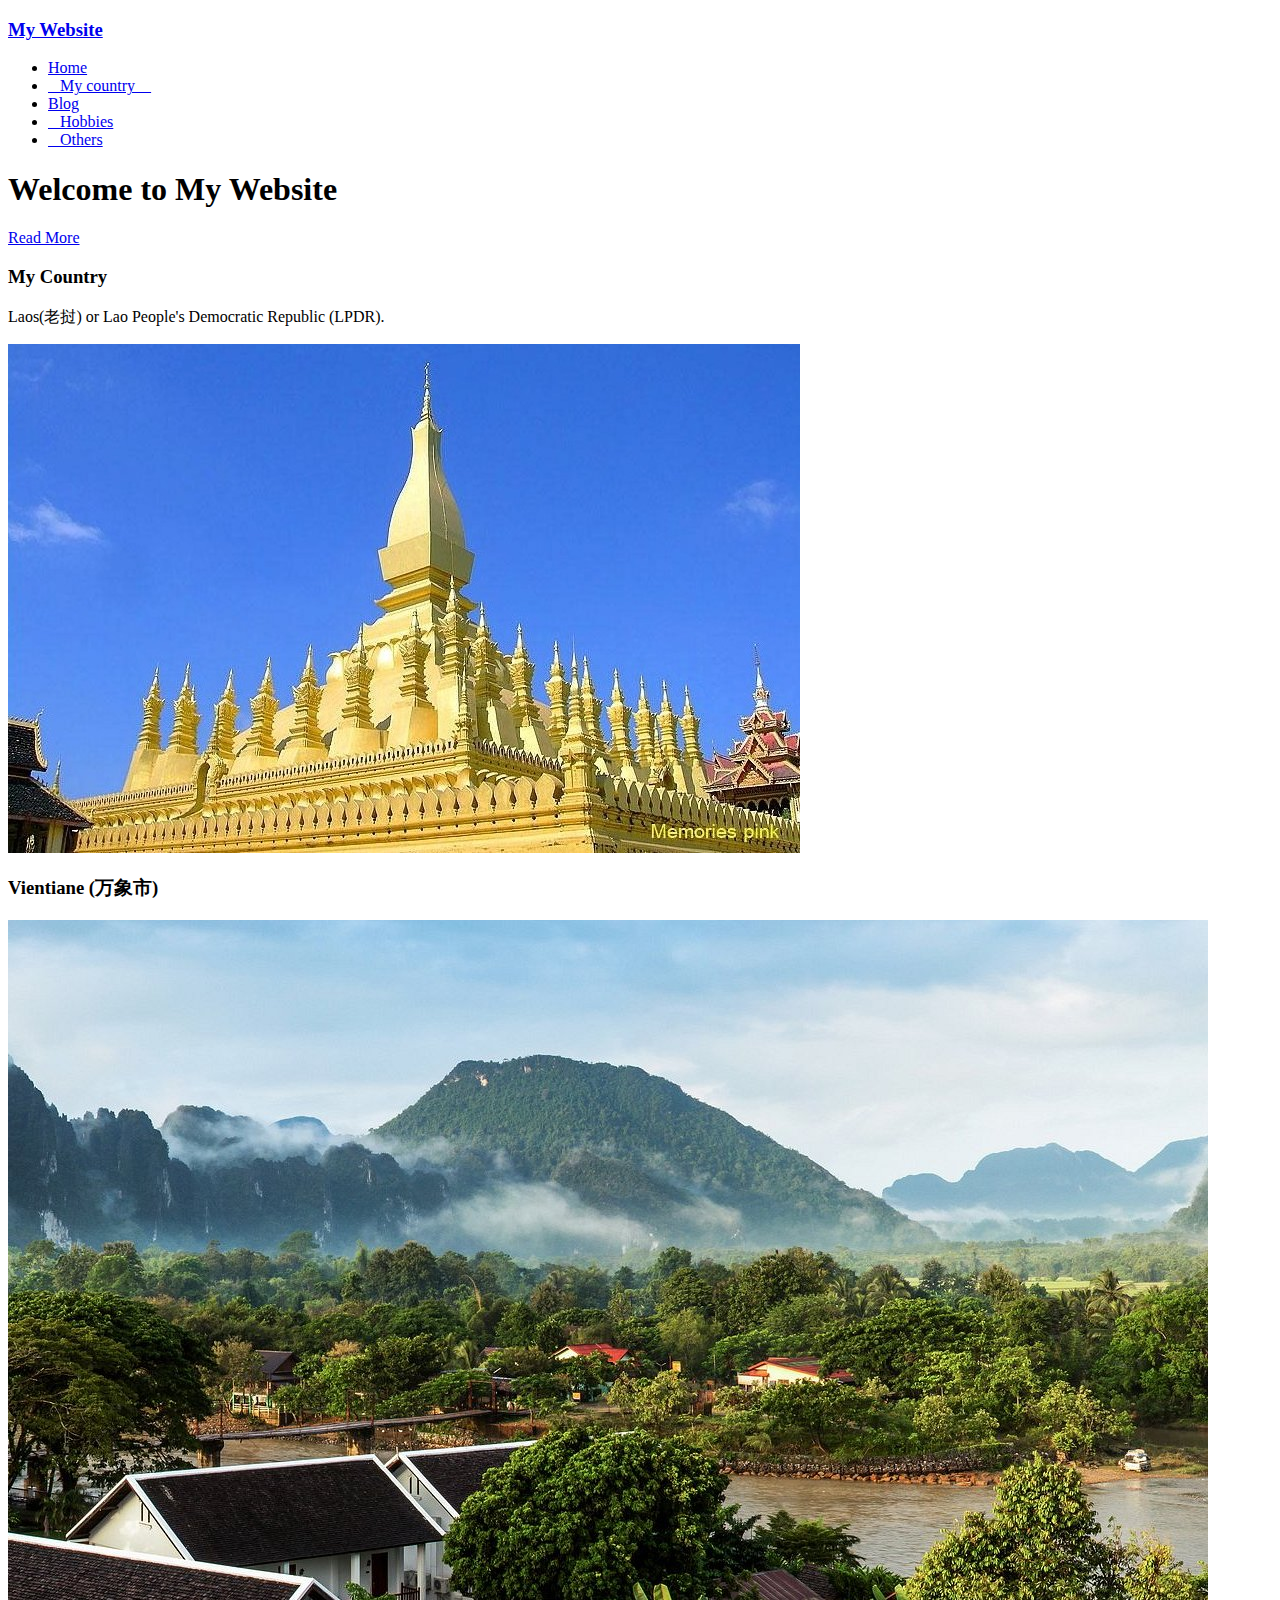
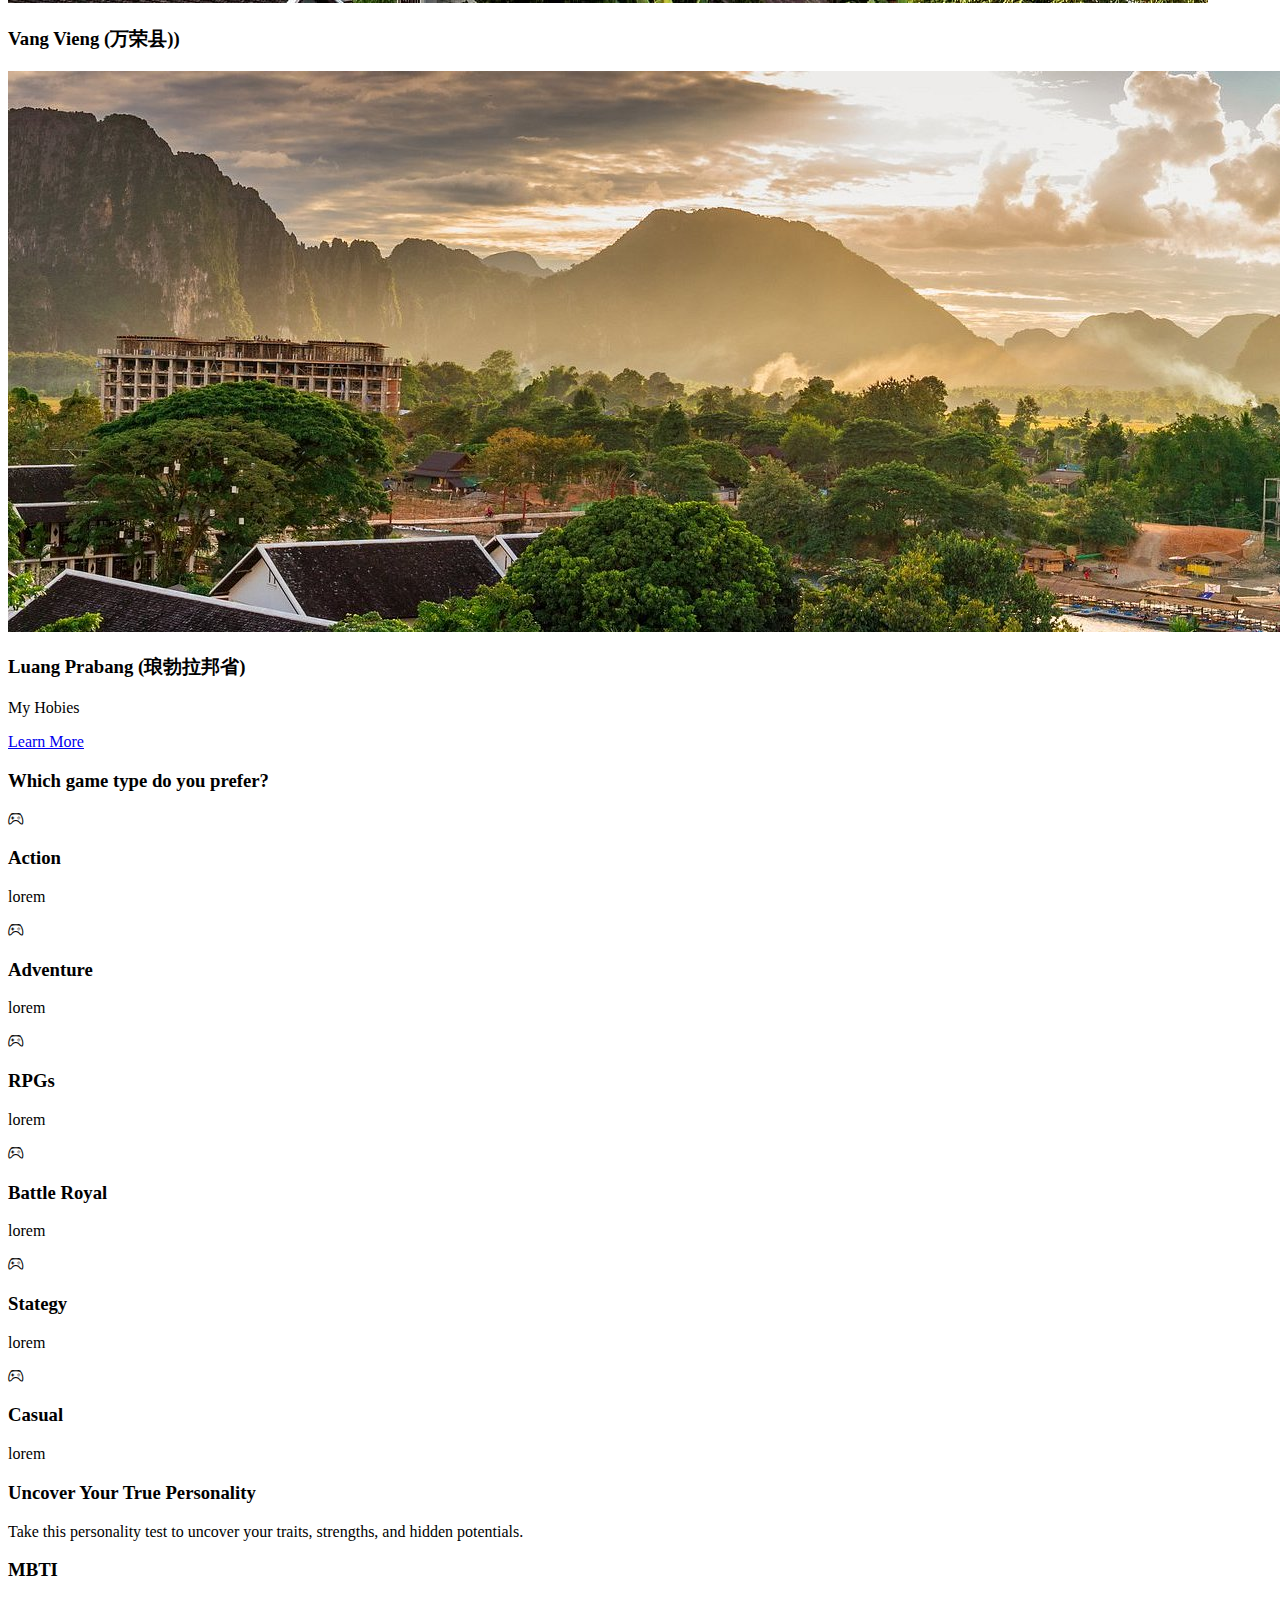
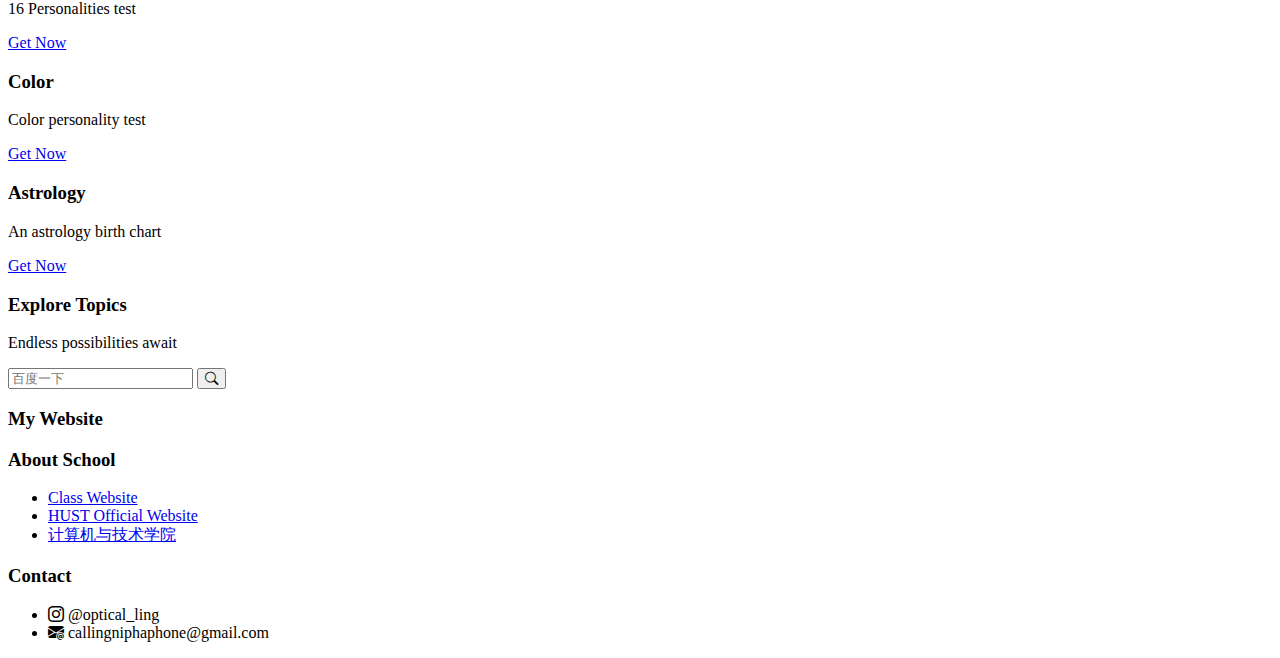
==== commit 5ff96ce2: "Add files via upload" ====
--- a/index.html
+++ b/index.html
@@ -3,7 +3,7 @@
 <head>
 <meta charset="utf-8">
 <title>Index</title>
-<link rel="stylesheet" href="./web/main1.css">
+<link rel="stylesheet" href="./web/main.css">
 	<link
     rel="stylesheet" href="https://cdnjs.cloudflare.com/ajax/libs/animate.css/4.1.1/animate.min.css"
   />
@@ -20,10 +20,10 @@
 				</div>
 					<ul class="menu">
 						<li><a href="index.html"> Home </a></li>
-						<li><a href="./web/About_Laos.html" target="_blank"> &nbsp; &nbsp;My country&nbsp; &nbsp;&nbsp;</a></li>
-						<li><a href="./web/Blog.html" target="_blank"> Blog </a></li>
-						<li><a href="./web/Hobbies.html" target="_blank"> &nbsp; &nbsp;Hobbies</a></li>
-						<li><a href="./web/others.html" target="_blank"> &nbsp; &nbsp;Others</a></li>
+						<li><a href="/web/About_Laos.html" target="_blank"> &nbsp; &nbsp;My country&nbsp; &nbsp;&nbsp;</a></li>
+						<li><a href="/web/Blog.html" target="_blank"> Blog </a></li>
+						<li><a href="/web/Hobbies.html" target="_blank"> &nbsp; &nbsp;Hobbies</a></li>
+						<li><a href="/web/others.html" target="_blank"> &nbsp; &nbsp;Others</a></li>
 					</ul>
 			</div>
 		</div>
@@ -241,4 +241,4 @@
     </footer>
 	<!-- footer section-->
 </body>
-</html>
+</html>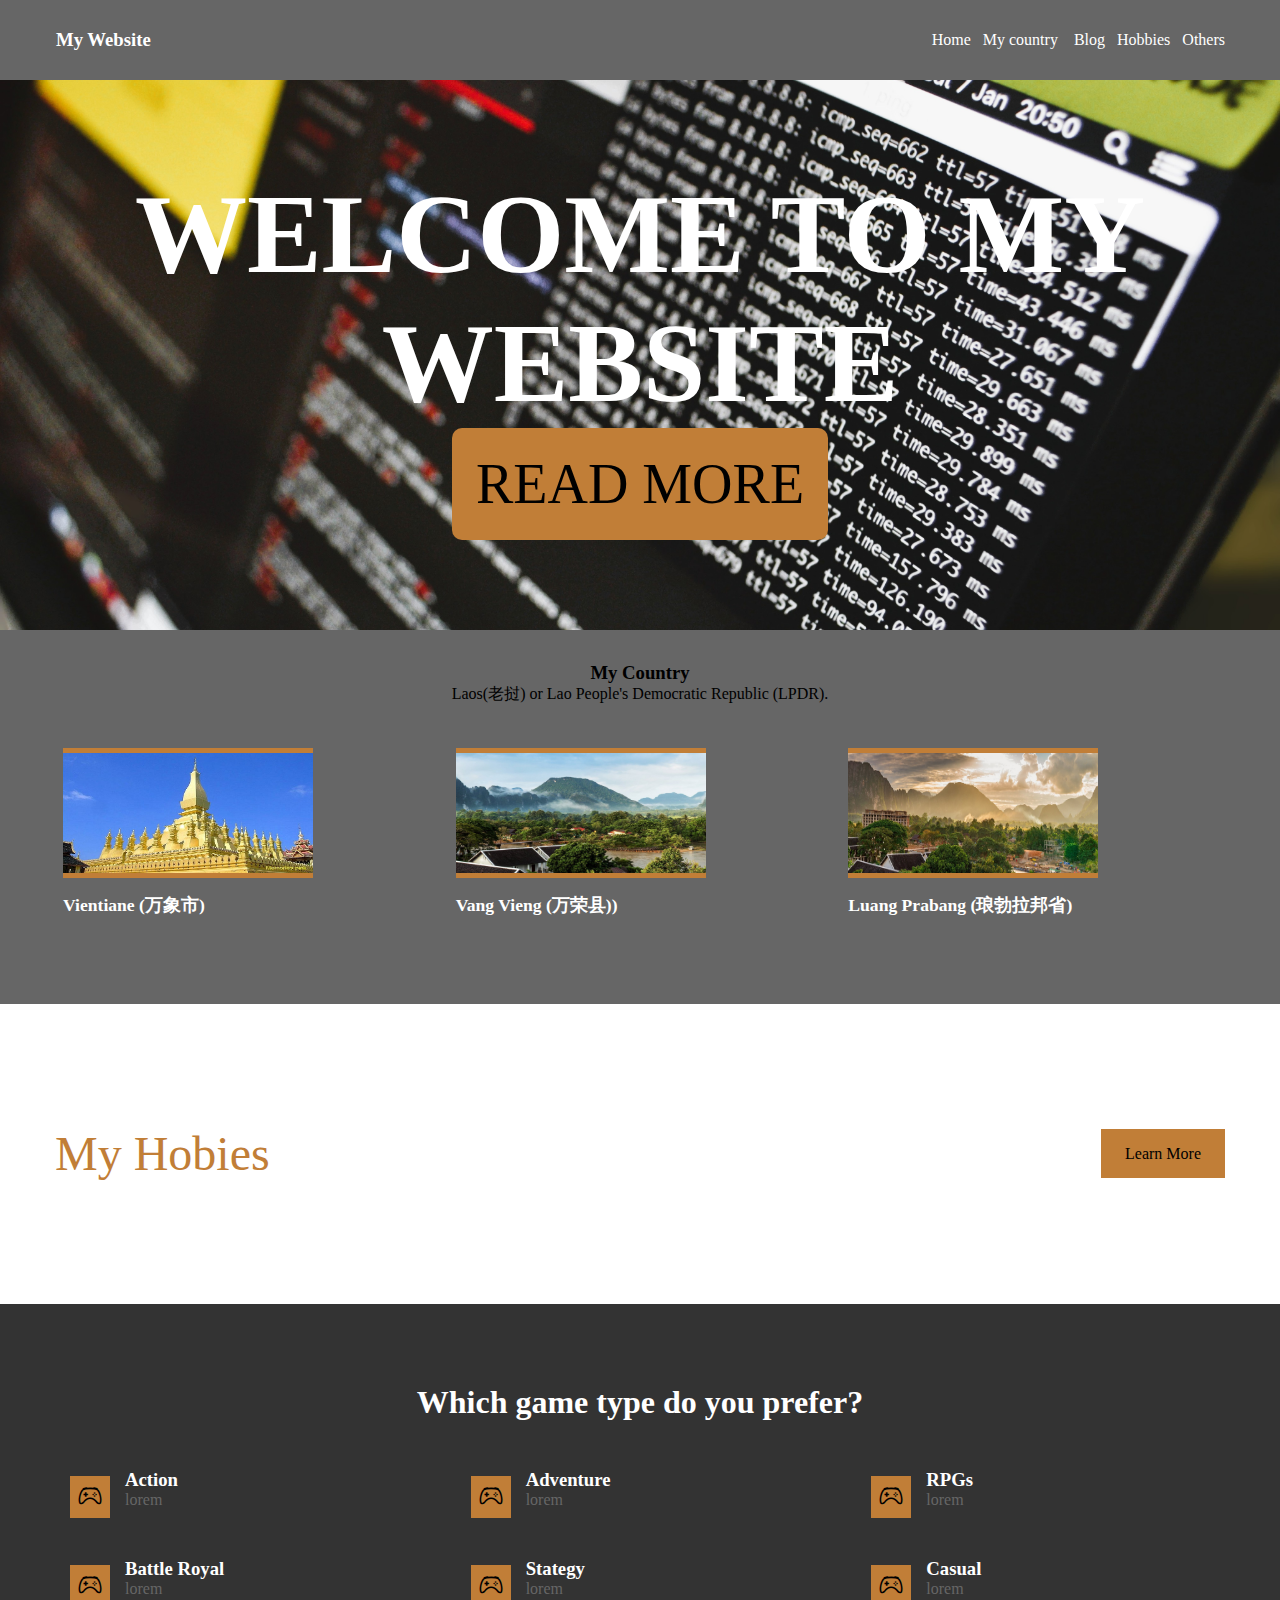
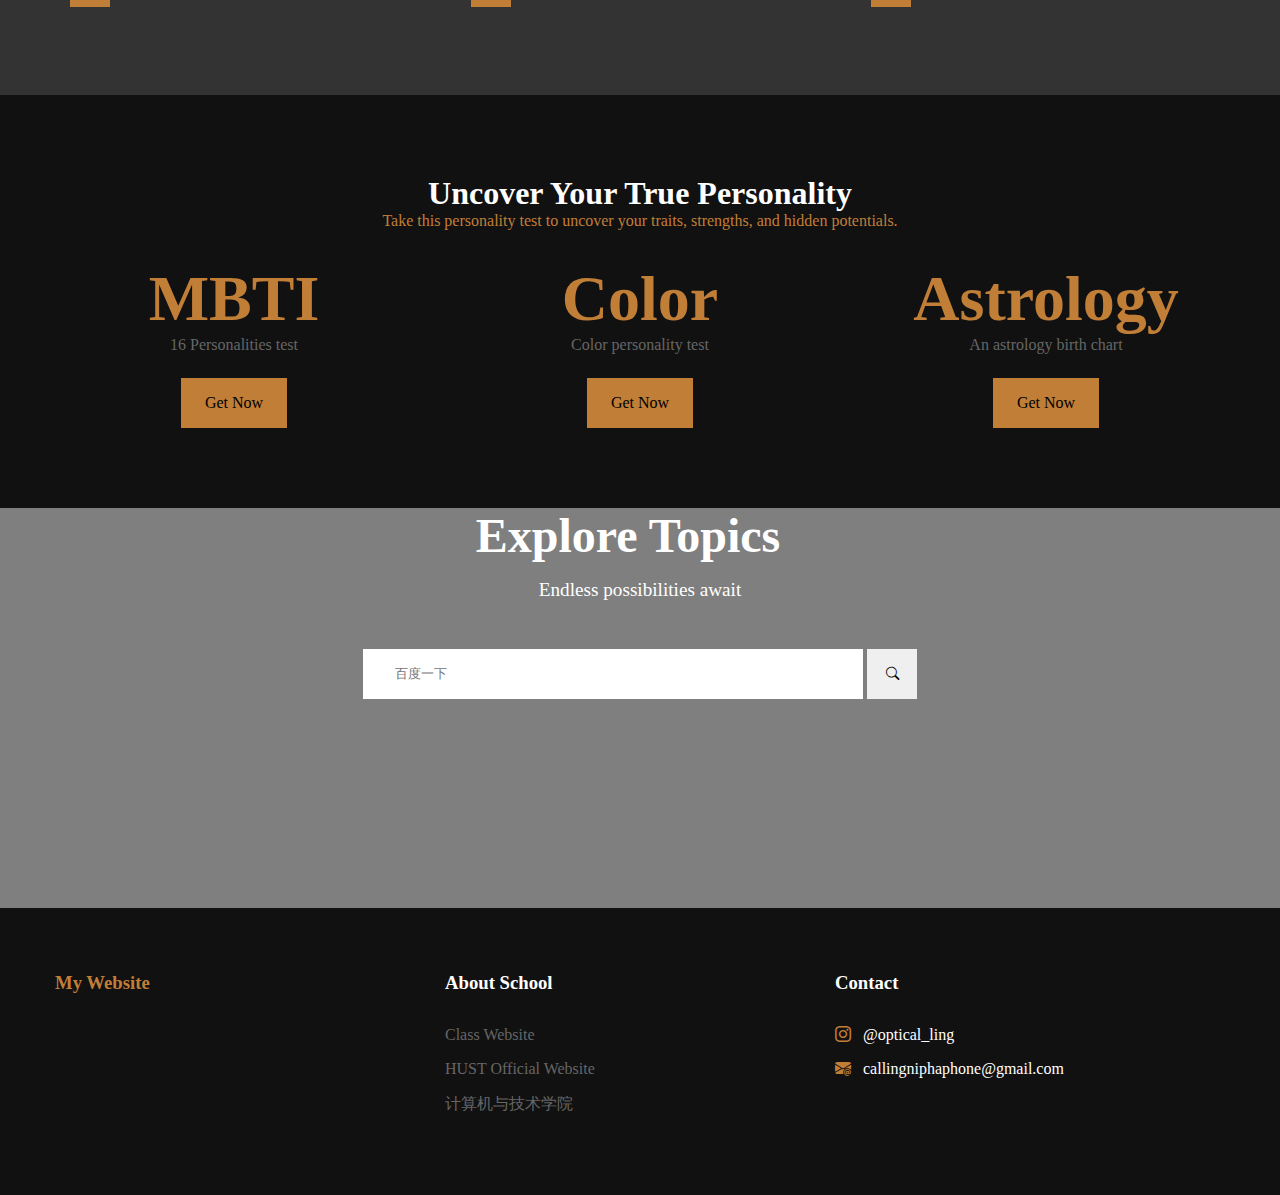
==== commit 0e9281a9: "Update index.html" ====
--- a/index.html
+++ b/index.html
@@ -20,10 +20,10 @@
 				</div>
 					<ul class="menu">
 						<li><a href="index.html"> Home </a></li>
-						<li><a href="/web/About_Laos.html" target="_blank"> &nbsp; &nbsp;My country&nbsp; &nbsp;&nbsp;</a></li>
-						<li><a href="/web/Blog.html" target="_blank"> Blog </a></li>
-						<li><a href="/web/Hobbies.html" target="_blank"> &nbsp; &nbsp;Hobbies</a></li>
-						<li><a href="/web/others.html" target="_blank"> &nbsp; &nbsp;Others</a></li>
+						<li><a href="./web/About_Laos.html" target="_blank"> &nbsp; &nbsp;My country&nbsp; &nbsp;&nbsp;</a></li>
+						<li><a href="./web/Blog.html" target="_blank"> Blog </a></li>
+						<li><a href="./web/Hobbies.html" target="_blank"> &nbsp; &nbsp;Hobbies</a></li>
+						<li><a href="./web/others.html" target="_blank"> &nbsp; &nbsp;Others</a></li>
 					</ul>
 			</div>
 		</div>
@@ -241,4 +241,4 @@
     </footer>
 	<!-- footer section-->
 </body>
-</html>+</html>
--- a/web/main.css
+++ b/web/main.css
@@ -0,0 +1,354 @@
+@charset "utf-8";
+/* CSS Document */
+:root {
+	--yellow: #C17E37;
+	--white: #fff;
+	--black: #333;
+	--grey: #666;
+	--ttl: #F8D570;
+	--skyblue: #5488E9;
+}
+
+* {
+	margin: 0;
+	padding: 0;
+	box-sizing: border-box;
+}
+.logo h3 li a {
+	color: var(--white);
+	text-decoration: none;
+}
+.logo h3 li {
+	list-style: none;
+	margin: 1px;
+}
+.container {
+	max-width: 1170px;
+	margin: 0 auto;
+}
+
+/*-----nav section----*/
+nav {
+	background-color: var(--grey);
+	color: var(--white);
+	height: 80px;
+}
+.animate__animated .animate__pulse .animate__repeat-3{
+	animation-duration: 10s;
+	animate-repeat: 3;
+}
+.nav-con {
+	display: flex;
+	justify-content: space-between;
+	height: 80px;
+	align-items: center;
+}
+ul.menu {
+	display: flex;
+	list-style: none;
+}
+ul.menu li {
+	margin: 0;
+}
+ul.menu li a {
+	color: #fff;
+	text-decoration: none;
+}
+/*-----nav section----*/
+
+/*-----Banner section----*/
+.banner {
+	height: 550px;
+	background-color: darkgrey;
+	display: flex;
+	justify-content: center;
+	align-items: center;
+	background: url("/image/lewis-kang-ethe-ngugi-f5pTwLHCsAg-unsplash.jpg");
+	box-shadow: inset 0 0 1 2000px rgb(0,0,0,3);
+	background-position: center;
+	background-size: cover;
+	text-align: center;
+}
+.banner-info {
+	font-size: 3.5rem;
+	text-transform: uppercase;
+	color: var(--white);
+	
+}
+
+.banner-info .banner-btn {
+	margin-top: auto;
+	display: inline-block;
+	background-color: #C17E37;
+	color: #000;
+	text-decoration: none;
+	padding: 1.5rem;
+	border-radius: 10px;
+}
+/*-----Banner section----*/
+
+/*-----Blog section----*/
+.blog {
+	background: var(--grey);
+	height: auto;
+	padding: 2rem 0;
+}
+.blog-tiltle {
+	text-align: center;
+}
+.blog-title h3 {
+	color: var(--white);
+	font-size: 2rem;
+	
+}
+.blog-title p {
+	color: var(--yellow);
+	font-size: 1.2rem;
+	
+}
+.blog-post-con {
+	margin: 1.5rem 0;
+	display: grid;
+	grid-template-columns: repeat(3,1fr);
+	grid-gap: 0.5rem;
+	align-items: center;
+}
+.blog-post {
+	display: block;
+	margin: 1rem 0.5rem;
+	padding: 0.2rem 0;
+	
+}
+.blog-post img {
+	width: 250px;
+	height: 130px;
+	border-bottom: 5px solid var(--yellow);
+	border-top: 5px solid var(--yellow);
+	
+}
+.blog-post h3 {
+	color: var(--white);
+	font-size: 1.1rem;
+	margin: .7rem 0;
+}
+
+
+/*-----Blog section----*/
+/*-----CTA section----*/
+.cta {
+	height: 300px;
+	/*-----Background red;----*/
+	background: url("/image/Screenshot 2023-08-18 012110.png");
+	background-size: cover;
+	background-position: center;
+	
+}
+.cta-con {
+	display: flex;
+	justify-content: space-between;
+	height: 300px;
+	align-items: center;
+}
+.cta-title {
+	font-size: 3rem;
+	color: var(--yellow);
+	
+}
+.cta-btn{
+	background: var(--yellow);
+	color: #000;
+	padding: 1rem 1.5rem;
+	text-decoration: none;
+}
+
+/*-----CTA section----*/
+
+/*-----services section----*/
+.services {
+	height: auto;
+	background: var(--black);
+	color: var(--white);
+	padding: 5rem 0;
+	
+}
+.services-title {
+	text-align: center;
+}
+.services-title h3 {
+	font-size: 2rem;
+	color: var(--white);
+	
+}
+.services-title p {
+	font-size: 1.2rem;
+	color: var(--yellow);
+}
+.services-items {
+	margin-top: 3rem;
+	display: grid;
+	grid-template-columns: repeat(3,1fr);
+	grid-gap: 2rem;
+}
+.services-item {
+	display: flex;
+
+}
+.services-icon {
+	margin: 15px;
+}
+.services-icon .bi-controller {
+	font-size: 1.5rem;
+	background: var(--yellow);
+	color: #000;
+	padding: 0.5rem;
+}
+.services-info p {
+	color: var(--grey);
+}
+/*-----services section----*/
+/*-----pricing section----*/
+.pricing {
+	background: #111;
+	height: auto;
+	padding: 5rem 0;
+	
+}
+.pricing-title {
+	text-align: center;
+}
+
+.pricing-title h3 {
+	font-size: 2rem;
+	color: var(--white)
+}
+
+.pricing-title p {
+	color: var(--yellow);
+}
+.pricing-box {
+	display: grid;
+	grid-template-columns: repeat(3,1fr);
+	grid-gap: 3rem;
+	color: var(--white);
+	text-align: center;
+}
+.pricing-info h3 {
+	margin-top: 2rem;
+	font-size: 4rem;
+	color: var(--yellow);
+	
+}
+.pricing-info h4 {
+	font-size: 1.5rem;
+	margin: 1rem 0;
+	
+}
+.pricing-info p{
+	color: var(--grey);
+
+}
+.pricing-btn {
+	background: var(--yellow);
+	color: #000;
+	padding: 1rem 1.5rem;
+	display: inline-block;
+	margin-top: 1.5rem;
+	text-decoration: none;
+}
+/*-----pricing section----*/
+
+/*-----search section----*/
+.search {
+	height: 400px;
+	background: red;
+	background: url("/image/annie-spratt-QckxruozjRg-unsplash.jpg");
+	background-position: center;
+	background-size: cover;
+	box-shadow: inset 0 0 0 2000px rgb(0,0,0,0.5);
+}
+.search-con {
+	text-align: center;
+	display: flex;
+	justify-content: center;
+	align-items: center;
+	height: 400px;
+	
+}
+.search-title {
+	text-align: center;
+}
+	
+.search-title h3{
+	color: var(--white);
+	font-size: 3rem;
+	
+}
+.search-title p {
+	color: var(--white);
+	font-size: 1.2rem;
+	margin-top: 1rem;
+	
+}
+.search-input {
+	margin-top: 3rem;
+	display: flex;
+	justify-content: center;
+	
+}
+.search-text {
+	padding: .5rem 2rem;
+	width: 500px;
+	height: 50px;
+	border: none;
+	outline: none;
+}
+.search-submit {
+	width: 50px;
+	height: 50px;
+	border: none;
+	outline: none;
+	cursor: pointer;
+}
+/*-----search section----*/
+
+/*-----footer section----*/
+footer {
+	height: auto;
+	background: #111;
+	padding: 4rem 0;
+}
+.footer-con {
+	display: grid;
+	grid-template-columns: repeat(3,1fr);
+	color: var(--white);
+}
+.footer-item:nth-child(1) h3 {
+	color: var(--yellow);
+}
+
+.footer-item h3 {
+	margin-bottom: 2rem ;
+}
+
+.footer-item ul {
+	list-style: none;
+}
+
+.footer-item ul li {
+	margin: 1rem 0;
+}
+
+.footer-item a {
+	color: var(--grey);
+	text-decoration: none;
+}
+.footer-item .bi-instagram,
+.footer-item .bi-envelope-at-fill {
+	color: var(--yellow);
+	margin-right: 0.5rem;
+}
+
+/*-----footer section----*/
+
+
+
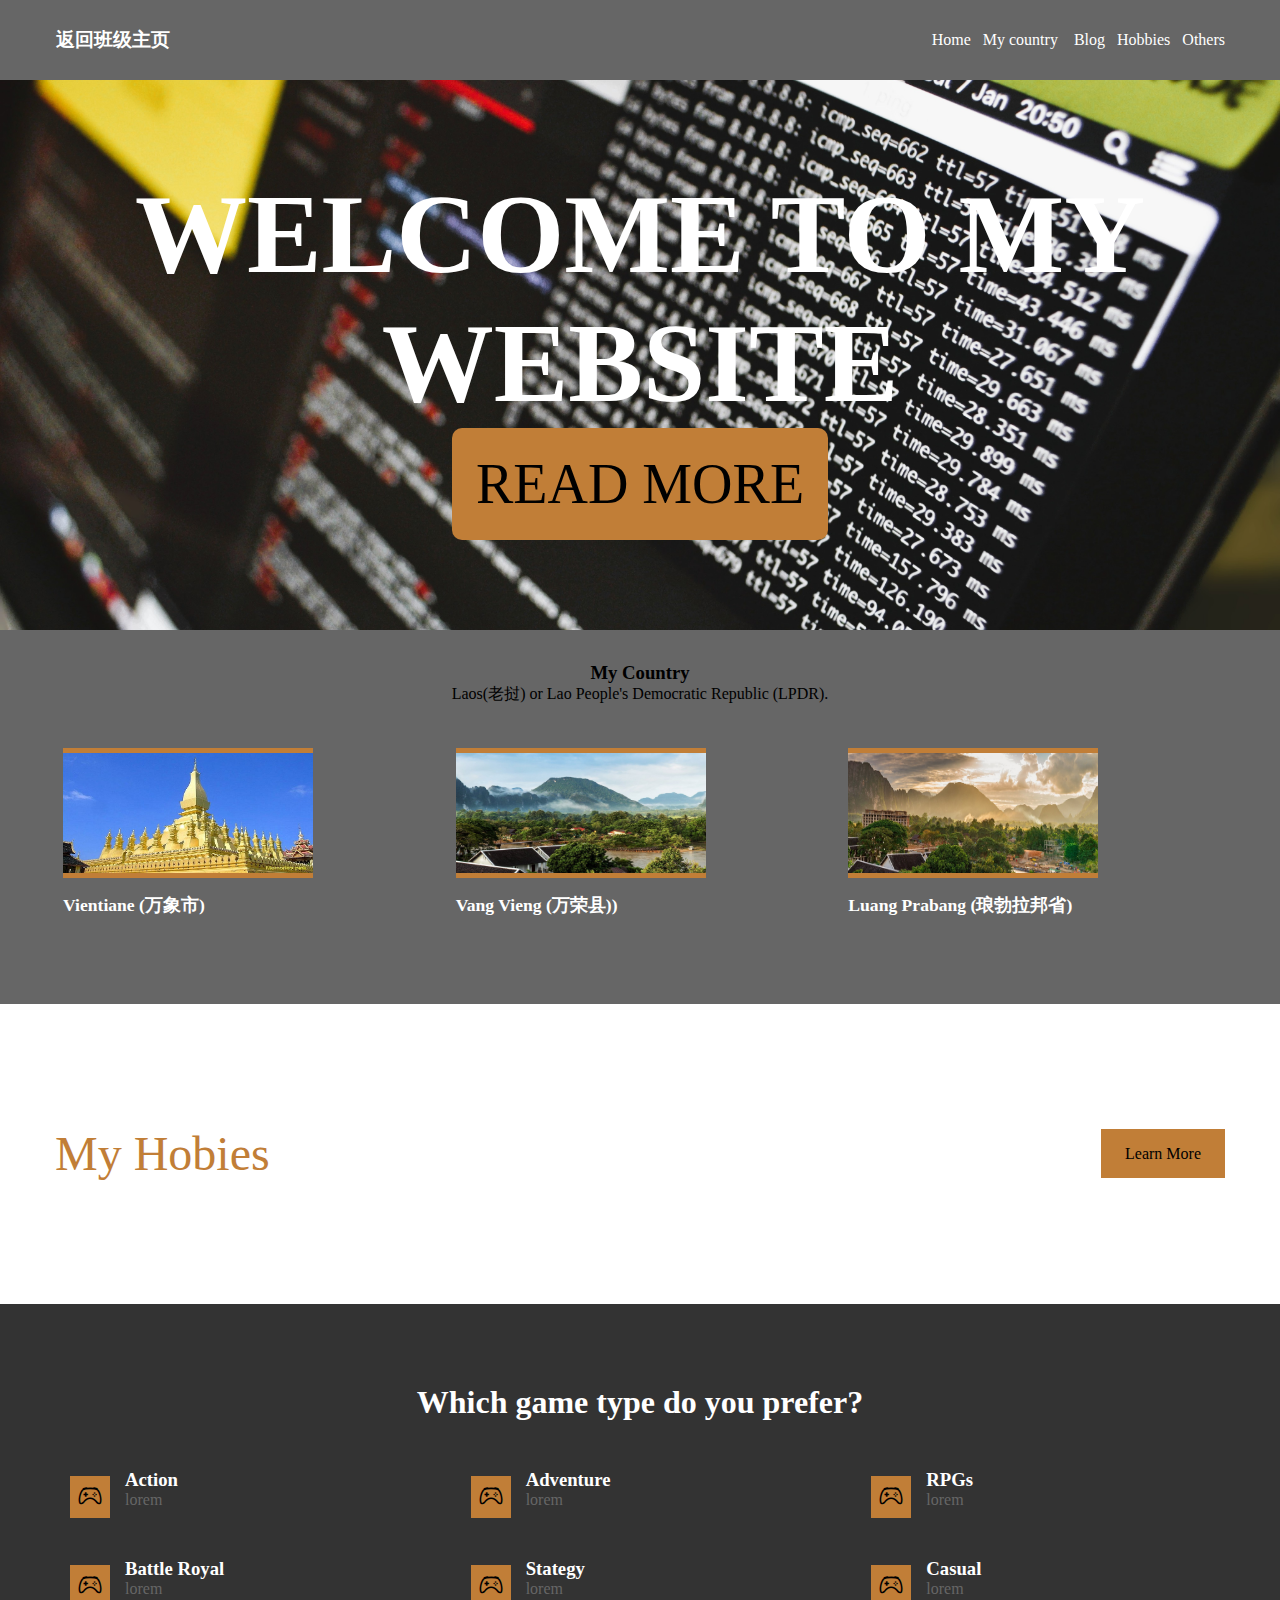
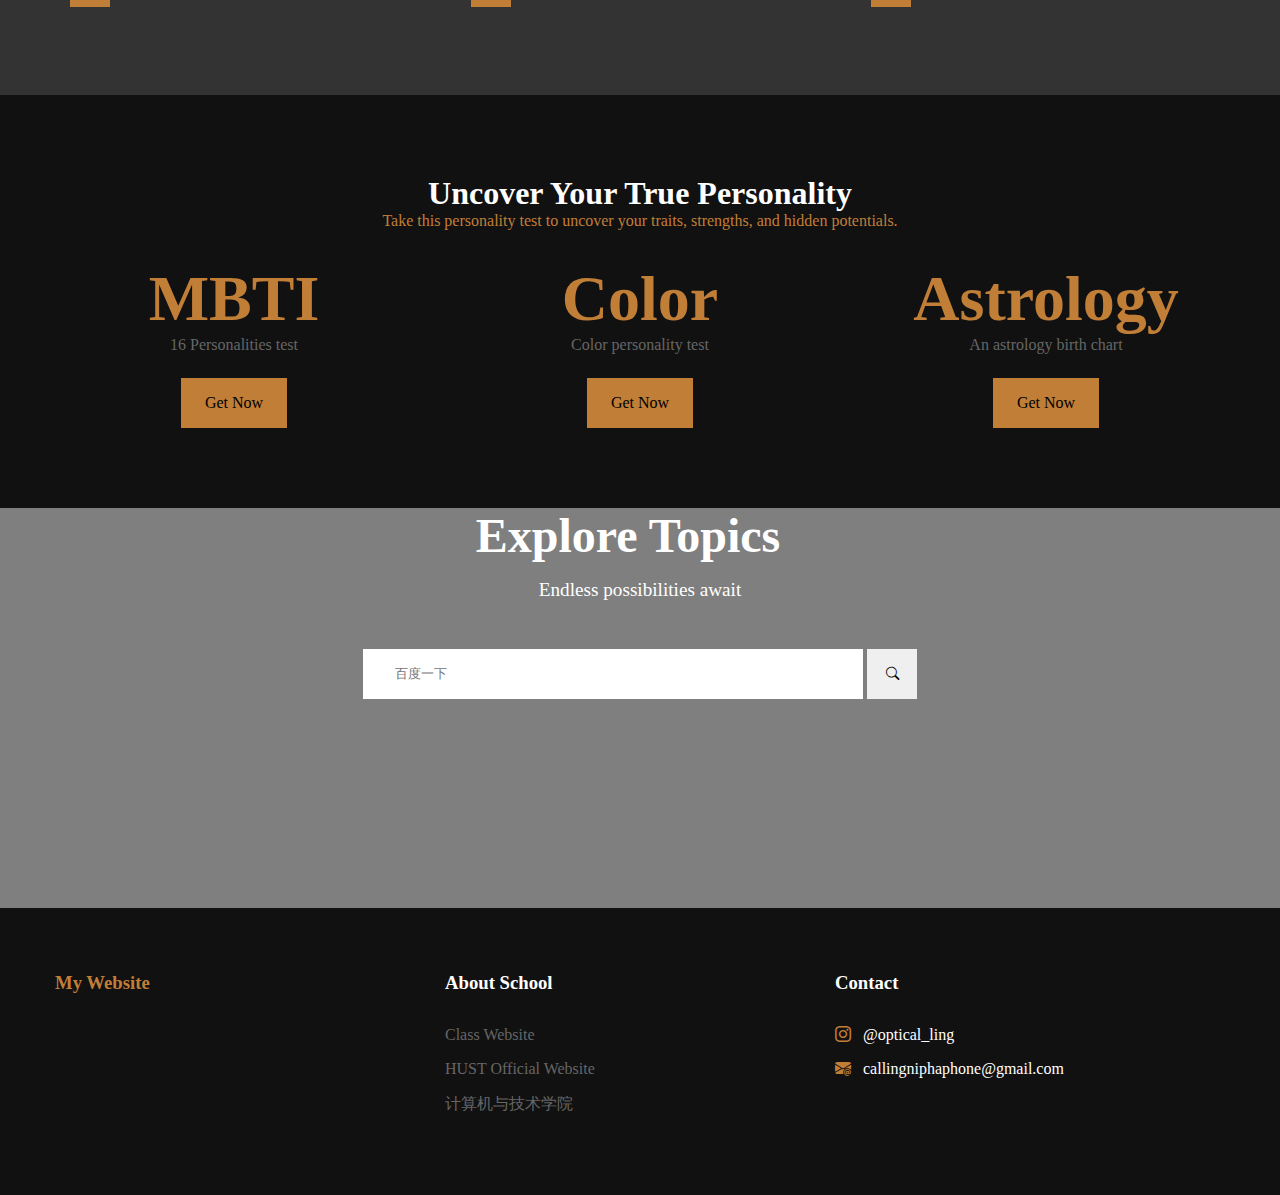
==== commit 32ae3f35: "Add files via upload" ====
--- a/index.html
+++ b/index.html
@@ -16,14 +16,15 @@
 		<div class="container">
 			<div class="nav-con">
 				<div class="logo">
-					<h3><li><a href="index.html"> My Website </a></li></h3>
+					<h3><li><a href="https://herbstwind.github.io/classweb"> 返回班级主页 </a></li></h3>
+					
 				</div>
 					<ul class="menu">
 						<li><a href="index.html"> Home </a></li>
-						<li><a href="./web/About_Laos.html" target="_blank"> &nbsp; &nbsp;My country&nbsp; &nbsp;&nbsp;</a></li>
-						<li><a href="./web/Blog.html" target="_blank"> Blog </a></li>
-						<li><a href="./web/Hobbies.html" target="_blank"> &nbsp; &nbsp;Hobbies</a></li>
-						<li><a href="./web/others.html" target="_blank"> &nbsp; &nbsp;Others</a></li>
+						<li><a href="web/About_Laos.html" target="_blank"> &nbsp; &nbsp;My country&nbsp; &nbsp;&nbsp;</a></li>
+						<li><a href="web/Blog.html" target="_blank"> Blog </a></li>
+						<li><a href="web/Hobbies.html" target="_blank"> &nbsp; &nbsp;Hobbies</a></li>
+						<li><a href="web/others.html" target="_blank"> &nbsp; &nbsp;Others</a></li>
 					</ul>
 			</div>
 		</div>
@@ -82,7 +83,7 @@
 			<p> My Hobies </p>
 			</div>
 			<div class="cta-btn-box">
-				<a href="./web/Hobbies.html" class="cta-btn"> Learn More</a>
+				<a href="web/Hobbies.html" class="cta-btn"> Learn More</a>
 			</div>
 			</div>
 		</div>
@@ -241,4 +242,4 @@
     </footer>
 	<!-- footer section-->
 </body>
-</html>
+</html>--- a/web/main.css
+++ b/web/main.css
@@ -63,7 +63,7 @@
 	display: flex;
 	justify-content: center;
 	align-items: center;
-	background: url("/image/lewis-kang-ethe-ngugi-f5pTwLHCsAg-unsplash.jpg");
+	background: url("../image/lewis-kang-ethe-ngugi-f5pTwLHCsAg-unsplash.jpg");
 	box-shadow: inset 0 0 1 2000px rgb(0,0,0,3);
 	background-position: center;
 	background-size: cover;
@@ -138,7 +138,7 @@
 .cta {
 	height: 300px;
 	/*-----Background red;----*/
-	background: url("/image/Screenshot 2023-08-18 012110.png");
+	background: url("../image/Screenshot 2023-08-18 012110.png");
 	background-size: cover;
 	background-position: center;
 	
@@ -261,7 +261,7 @@
 .search {
 	height: 400px;
 	background: red;
-	background: url("/image/annie-spratt-QckxruozjRg-unsplash.jpg");
+	background: url("../image/annie-spratt-QckxruozjRg-unsplash.jpg");
 	background-position: center;
 	background-size: cover;
 	box-shadow: inset 0 0 0 2000px rgb(0,0,0,0.5);
